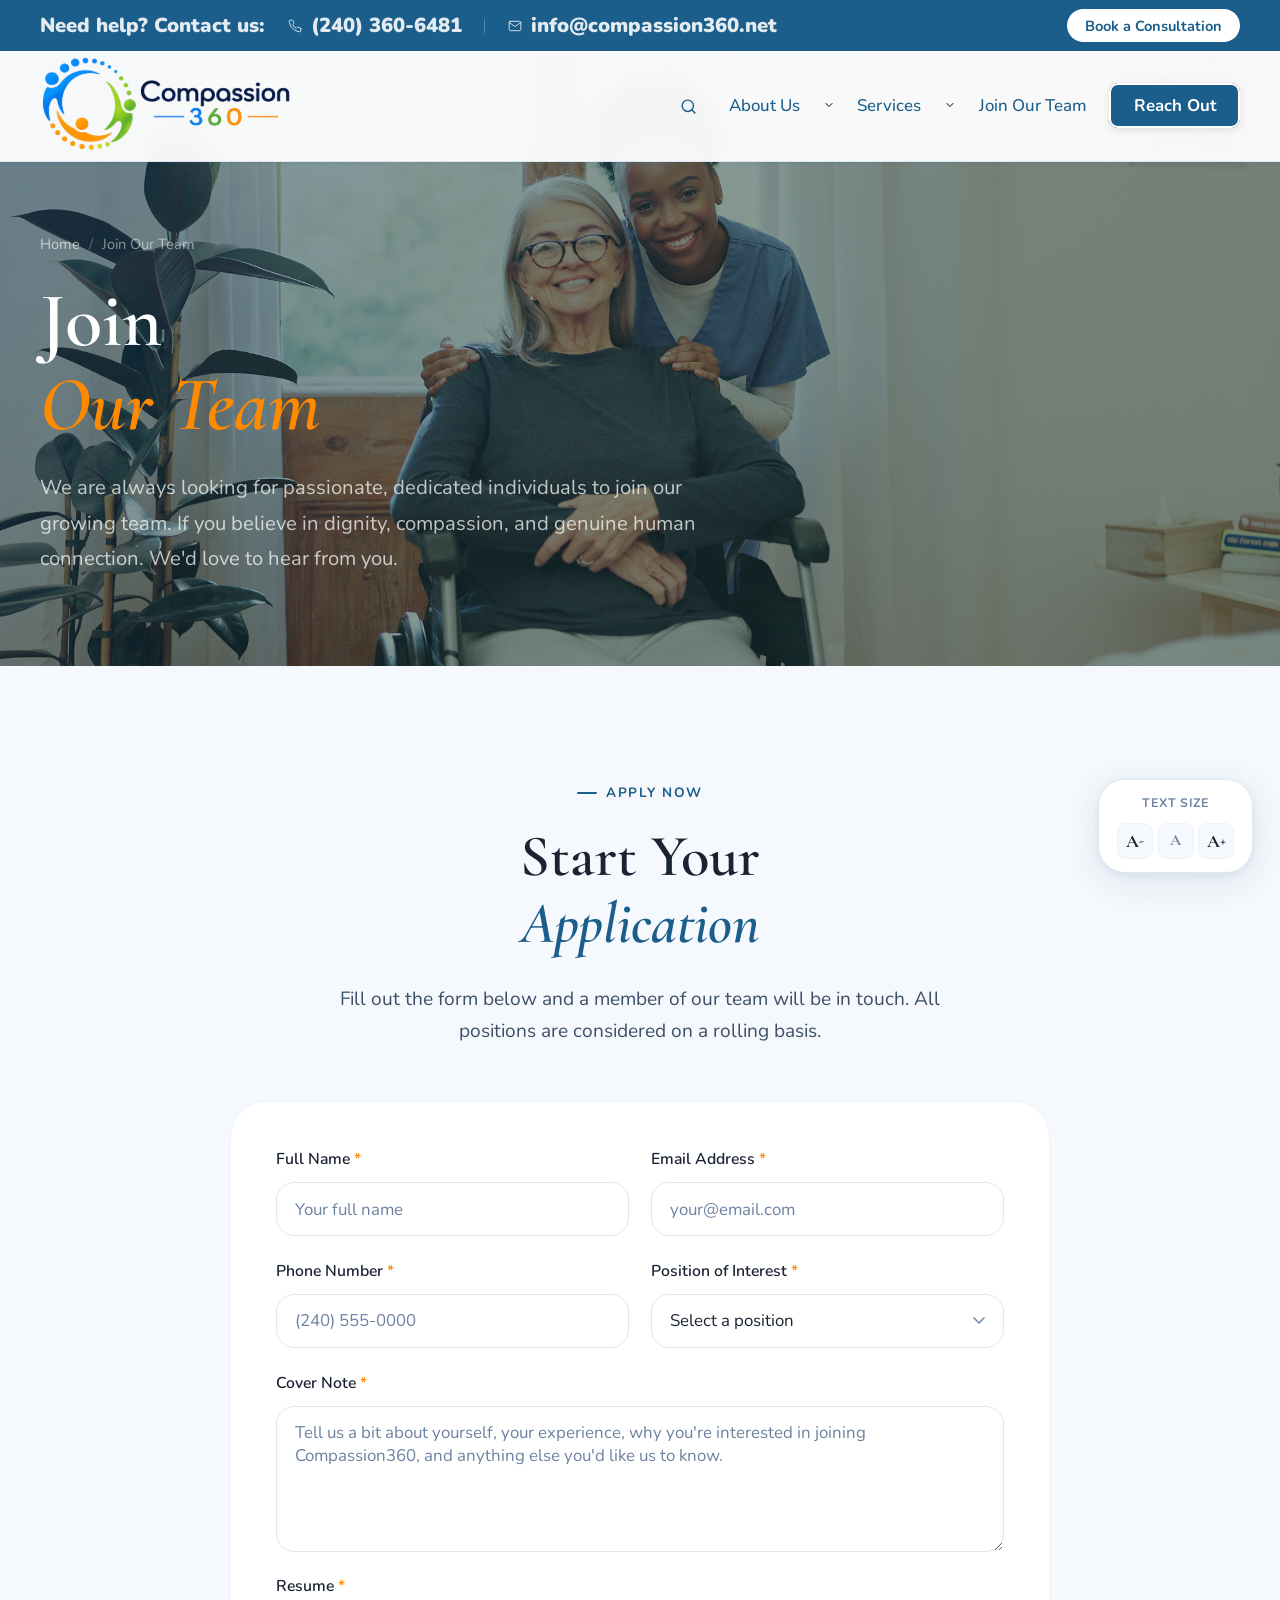
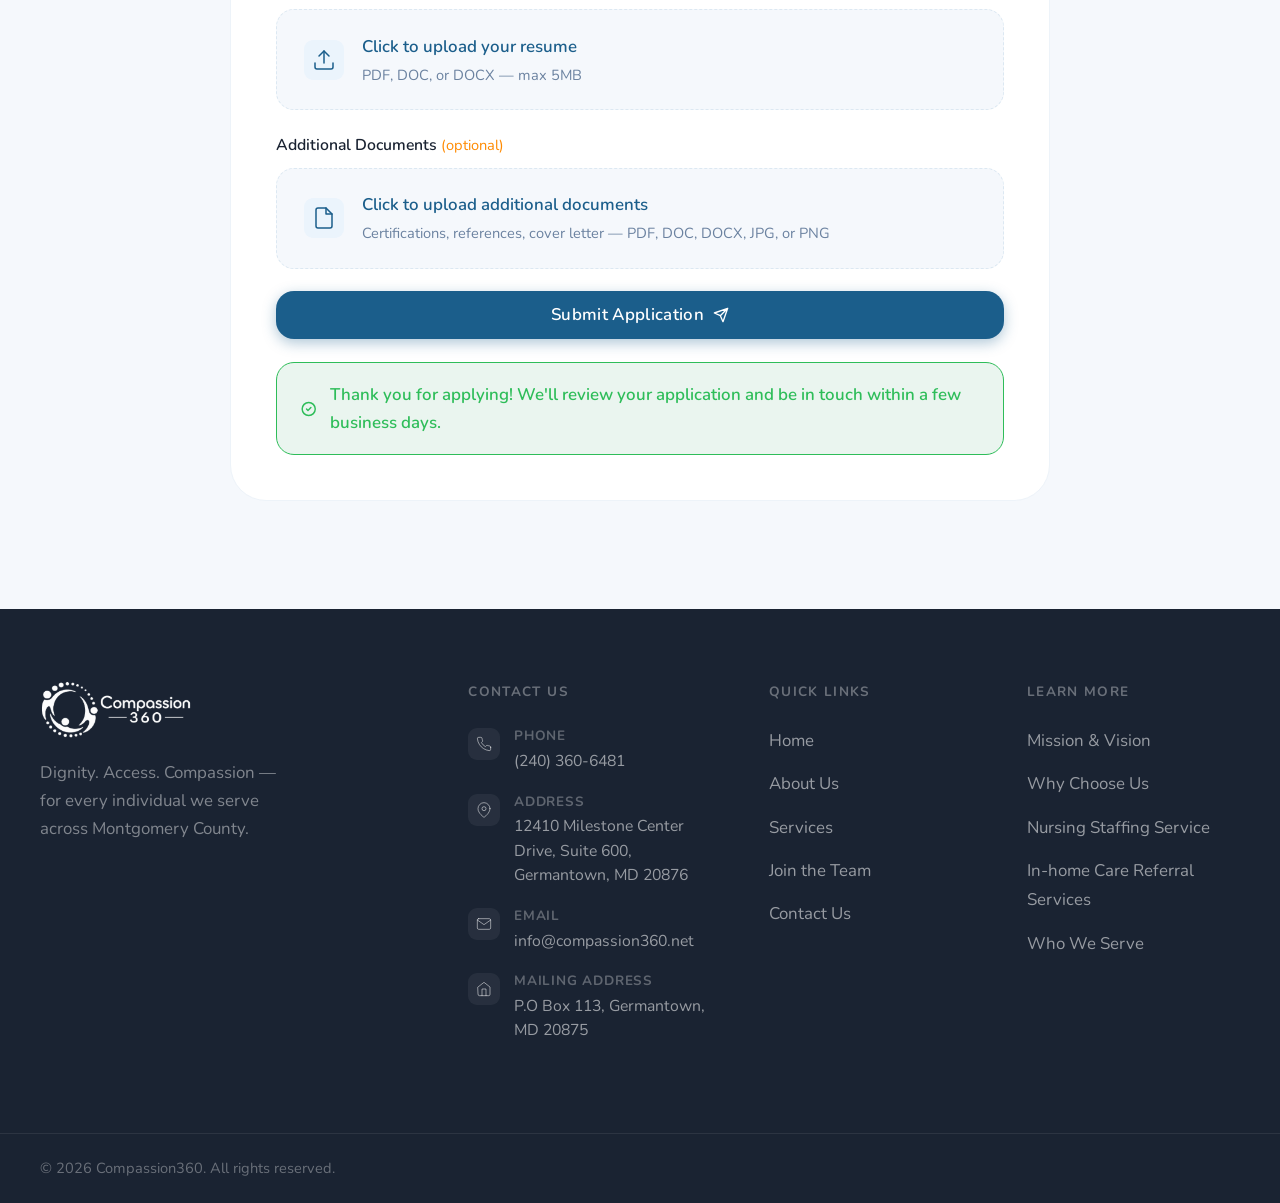
==== careers.html @ 4517c405 "Update website images and add more positions in career application form" ====
<!DOCTYPE html>
<html lang="en">
<head>
  <meta charset="UTF-8" />
  <meta name="viewport" content="width=device-width, initial-scale=1.0" />
  <title>Join the Team — Compassion360</title>
  <link rel="preconnect" href="https://fonts.googleapis.com" />
  <link rel="preconnect" href="https://fonts.gstatic.com" crossorigin />
  <link href="https://fonts.googleapis.com/css2?family=Cormorant+Garamond:ital,wght@0,400;0,500;0,600;0,700;1,400;1,500&family=Nunito:wght@300;400;500;600;700&display=swap" rel="stylesheet" />
  <link rel="stylesheet" href="style.css" />
  <link rel="icon" type="image/png" sizes="16x16" href="icons/favicon-16x16.png" />
  <link rel="icon" type="image/png" sizes="32x32" href="icons/favicon-32x32.png"  />
  <link rel="apple-touch-icon" href="icons/apple-touch-icon.png" />
</head>
<body>

  <a href="#main" class="skip-link">Skip to main content</a>

    <!-- ── Top Contact Bar ── -->
<div class="top-bar" role="complementary" aria-label="Quick contact information">
  <div class="container top-bar-inner">
    <div class="top-bar-items">
      <p class="top-bar-item">Need help? Contact us:</p>
      <a href="tel:+12403606481" class="top-bar-item">
        <svg width="14" height="14" viewBox="0 0 24 24" fill="none" aria-hidden="true">
          <path d="M22 16.92v3a2 2 0 0 1-2.18 2 19.79 19.79 0 0 1-8.63-3.07 19.5 19.5 0 0 1-6-6 19.79 19.79 0 0 1-3.07-8.67A2 2 0 0 1 4.11 2h3a2 2 0 0 1 2 1.72 12.84 12.84 0 0 0 .7 2.81 2 2 0 0 1-.45 2.11L8.09 9.91a16 16 0 0 0 6 6l1.27-1.27a2 2 0 0 1 2.11-.45 12.84 12.84 0 0 0 2.81.7A2 2 0 0 1 22 16.92z" stroke="currentColor" stroke-width="1.5" stroke-linecap="round" stroke-linejoin="round"/>
        </svg>
        (240) 360-6481
      </a>

      <span class="top-bar-divider" aria-hidden="true"></span>

      <a href="mailto:info@compassion360.net" class="top-bar-item">
        <svg width="14" height="14" viewBox="0 0 24 24" fill="none" aria-hidden="true">
          <path d="M4 4h16c1.1 0 2 .9 2 2v12c0 1.1-.9 2-2 2H4c-1.1 0-2-.9-2-2V6c0-1.1.9-2 2-2z" stroke="currentColor" stroke-width="1.5" stroke-linecap="round" stroke-linejoin="round"/>
          <polyline points="22,6 12,13 2,6" stroke="currentColor" stroke-width="1.5" stroke-linecap="round" stroke-linejoin="round"/>
        </svg>
        info@compassion360.net
      </a>

    </div>

    <div class="top-bar-right">
      <a href="contact-us.html" class="top-bar-cta">Book a Consultation</a>
    </div>
  </div>
</div>

  <!-- ── NAVIGATION ── -->
  <header class="site-header scrolled" id="site-header">
    <nav class="nav container" aria-label="Main navigation">
      <a href="index.html" class="nav-logo">
        <img src="logo/new-logo.png" alt="Compassion360" class="nav-logo-img" />
      </a>

      <button class="nav-toggle" id="navToggle" aria-expanded="false" aria-controls="navMenu" aria-label="Toggle navigation">
        <span></span><span></span><span></span>
      </button>

      <ul class="nav-menu" id="navMenu" role="list">
        <li>
          <a href="search.html" class="nav-link nav-search-btn" aria-label="Search">
            <svg width="17" height="17" viewBox="0 0 24 24" fill="none" aria-hidden="true">
              <circle cx="11" cy="11" r="8" stroke="currentColor" stroke-width="2"/>
              <path d="M21 21l-4.35-4.35" stroke="currentColor" stroke-width="2" stroke-linecap="round"/>
            </svg>
          </a>
        </li>
        <li class="nav-dropdown">
          <div class="nav-dropdown-group">
            <a href="index.html#about" class="nav-link">About Us</a>
            <button class="nav-dropdown-chevron" aria-expanded="false" aria-label="Toggle About submenu">
              <svg width="12" height="12" viewBox="0 0 24 24" fill="none" aria-hidden="true">
                <path d="M6 9l6 6 6-6" stroke="currentColor" stroke-width="2" stroke-linecap="round" stroke-linejoin="round"/>
              </svg>
            </button>
          </div>
          <ul class="nav-dropdown-menu" role="list">
            <li><a href="mission.html" class="nav-dropdown-link">Mission &amp; Vision</a></li>
            <li><a href="why-us.html" class="nav-dropdown-link">Why Us</a></li>
          </ul>
        </li>
        <li class="nav-dropdown">
          <div class="nav-dropdown-group">
            <a href="services.html" class="nav-link">Services</a>
            <button class="nav-dropdown-chevron" aria-expanded="false" aria-label="Toggle Services submenu">
              <svg width="12" height="12" viewBox="0 0 24 24" fill="none" aria-hidden="true">
                <path d="M6 9l6 6 6-6" stroke="currentColor" stroke-width="2" stroke-linecap="round" stroke-linejoin="round"/>
              </svg>
            </button>
          </div>
          <ul class="nav-dropdown-menu" role="list">
            <li><a href="nursing.html" class="nav-dropdown-link">Nursing Staffing Service</a></li>
            <li><a href="homecare.html" class="nav-dropdown-link">In-home Care Referral Services</a></li>
          </ul>
        </li>
        <li><a href="careers.html" class="nav-link">Join Our Team</a></li>
        <li><a href="contact-us.html" class="nav-link nav-cta">Reach Out</a></li>
      </ul>
    </nav>
  </header>

  <main id="main">

    <!-- ── PAGE HERO ── -->
    <section class="team-hero">
      <div class="container">
        <nav class="breadcrumb" aria-label="Breadcrumb">
          <a href="index.html">Home</a>
          <span class="breadcrumb-sep" aria-hidden="true">/</span>
          <span aria-current="page">Join Our Team</span>
        </nav>
        <h1 class="page-hero-heading">
          Join<br /><em>Our Team</em>
        </h1>
        <p class="page-hero-sub">
          We are always looking for passionate, dedicated individuals to join our growing team. If you believe in dignity, compassion, and genuine human connection. We'd love to hear from you.
        </p>
      </div>
    </section>

    <!-- ── INTRO ── -->
    <!-- <section class="section" style="background: var(--c-white);">
      <div class="container careers-intro-grid">

        <div class="careers-intro-text">
          <div class="section-label">Why Work With Us</div>
          <h2 class="section-heading">
            More Than a Job —<br /><em>A Calling</em>
          </h2>
          <p class="body-text">
            At Compassion360, every team member plays a meaningful role in someone's life. Whether you're a licensed nurse, a home care aide, or a support professional, your work directly shapes the wellbeing, dignity, and independence of the individuals and families we serve.
          </p>
          <p class="body-text">
            We are committed to building a team that reflects the diversity of our community. We value cultural competency, lived experience, and genuine care above credentials alone. All qualified applicants are welcome — regardless of background, experience level, or how they found us.
          </p>
          <p class="body-text">
            We offer flexible scheduling, a supportive team culture, and the opportunity to do work that truly matters. If that sounds like the right fit for you, we encourage you to apply below.
          </p>
        </div>

        <div class="careers-values">
          <div class="careers-value-item">
            <div class="careers-value-icon">
              <svg width="22" height="22" viewBox="0 0 24 24" fill="none">
                <path d="M20.84 4.61a5.5 5.5 0 0 0-7.78 0L12 5.67l-1.06-1.06a5.5 5.5 0 0 0-7.78 7.78l1.06 1.06L12 21.23l7.78-7.78 1.06-1.06a5.5 5.5 0 0 0 0-7.78z" stroke="currentColor" stroke-width="1.5" stroke-linecap="round" stroke-linejoin="round"/>
              </svg>
            </div>
            <div>
              <h3 class="careers-value-title">Purpose-Driven Work</h3>
              <p class="careers-value-desc">Every role contributes directly to someone's dignity and quality of life.</p>
            </div>
          </div>
          <div class="careers-value-item">
            <div class="careers-value-icon">
              <svg width="22" height="22" viewBox="0 0 24 24" fill="none">
                <circle cx="12" cy="12" r="10" stroke="currentColor" stroke-width="1.5"/>
                <path d="M2 12h20M12 2a15.3 15.3 0 0 1 4 10 15.3 15.3 0 0 1-4 10 15.3 15.3 0 0 1-4-10 15.3 15.3 0 0 1 4-10z" stroke="currentColor" stroke-width="1.5"/>
              </svg>
            </div>
            <div>
              <h3 class="careers-value-title">Inclusive Culture</h3>
              <p class="careers-value-desc">A team that reflects the diversity of the community we proudly serve.</p>
            </div>
          </div>
          <div class="careers-value-item">
            <div class="careers-value-icon">
              <svg width="22" height="22" viewBox="0 0 24 24" fill="none">
                <rect x="3" y="4" width="18" height="18" rx="2" ry="2" stroke="currentColor" stroke-width="1.5"/>
                <line x1="16" y1="2" x2="16" y2="6" stroke="currentColor" stroke-width="1.5" stroke-linecap="round"/>
                <line x1="8" y1="2" x2="8" y2="6" stroke="currentColor" stroke-width="1.5" stroke-linecap="round"/>
                <line x1="3" y1="10" x2="21" y2="10" stroke="currentColor" stroke-width="1.5"/>
              </svg>
            </div>
            <div>
              <h3 class="careers-value-title">Flexible Scheduling</h3>
              <p class="careers-value-desc">We work with your availability — full-time, part-time, and per-diem options.</p>
            </div>
          </div>
          <div class="careers-value-item">
            <div class="careers-value-icon">
              <svg width="22" height="22" viewBox="0 0 24 24" fill="none">
                <path d="M17 21v-2a4 4 0 0 0-4-4H5a4 4 0 0 0-4 4v2" stroke="currentColor" stroke-width="1.5" stroke-linecap="round"/>
                <circle cx="9" cy="7" r="4" stroke="currentColor" stroke-width="1.5"/>
                <path d="M23 21v-2a4 4 0 0 0-3-3.87M16 3.13a4 4 0 0 1 0 7.75" stroke="currentColor" stroke-width="1.5" stroke-linecap="round"/>
              </svg>
            </div>
            <div>
              <h3 class="careers-value-title">Supportive Team</h3>
              <p class="careers-value-desc">You won't be placed and forgotten — we stay connected and supportive.</p>
            </div>
          </div>
        </div>

      </div>
    </section> -->

    <!-- ── APPLICATION FORM ── -->
    <section class="section" style="background: var(--c-bg);" aria-labelledby="apply-heading">
      <div class="container">
        <div class="section-header" style="text-align: center;">
          <div class="section-label">Apply Now</div>
          <h2 id="apply-heading" class="section-heading centered">
            Start Your<br /><em>Application</em>
          </h2>
          <p class="section-sub centered">
            Fill out the form below and a member of our team will be in touch. All positions are considered on a rolling basis.
          </p>
        </div>

        <div class="careers-form-wrap">
          <form class="careers-form" id="careersForm" novalidate aria-label="Job application form">

            <!-- Row 1: Name + Email -->
            <div class="form-row">
              <div class="form-group">
                <label for="c-name" class="form-label">Full Name <span aria-hidden="true">*</span></label>
                <input type="text" id="c-name" name="fullName" class="form-input" placeholder="Your full name" required autocomplete="name" />
                <span class="form-error" id="c-name-error" role="alert" aria-live="polite"></span>
              </div>
              <div class="form-group">
                <label for="c-email" class="form-label">Email Address <span aria-hidden="true">*</span></label>
                <input type="email" id="c-email" name="email" class="form-input" placeholder="your@email.com" required autocomplete="email" />
                <span class="form-error" id="c-email-error" role="alert" aria-live="polite"></span>
              </div>
            </div>

            <!-- Row 2: Phone + Position -->
            <div class="form-row">
              <div class="form-group">
                <label for="c-phone" class="form-label">Phone Number <span aria-hidden="true">*</span></label>
                <input type="tel" id="c-phone" name="phone" class="form-input" placeholder="(240) 555-0000" required autocomplete="tel" />
                <span class="form-error" id="c-phone-error" role="alert" aria-live="polite"></span>
              </div>
              <div class="form-group">
                <label for="c-position" class="form-label">Position of Interest <span aria-hidden="true">*</span></label>
                <select id="c-position" name="position" class="form-input form-select" required>
                  <option value="" disabled selected>Select a position</option>
                  <option value="rn">Registered Nurse</option>
                  <option value="lpn">Travel Nurse</option>
                  <option value="cna">Certified Nursing Assistant</option>
                  <option value="cna">Dental Assistant</option>
                  <option value="cna">Medical Assistant</option>
                  <option value="cna">Respiratory Therapist</option>
                  <option value="cna">Clinical Lab Technician</option>
                  <option value="cna">Licensed Practical Nurse</option>
                  <option value="homecare">Home Care Aide</option>
                  <option value="driver">Driver / Courier</option>
                  <option value="other">Other</option>
                </select>
                <span class="form-error" id="c-position-error" role="alert" aria-live="polite"></span>
              </div>
            </div>

            <!-- Cover note -->
            <div class="form-group">
              <label for="c-message" class="form-label">Cover Note <span aria-hidden="true">*</span></label>
              <textarea id="c-message" name="message" class="form-input form-textarea" placeholder="Tell us a bit about yourself, your experience, why you're interested in joining Compassion360, and anything else you'd like us to know." required rows="5"></textarea>
              <span class="form-error" id="c-message-error" role="alert" aria-live="polite"></span>
            </div>

            <!-- Resume upload -->
            <div class="form-group">
              <label class="form-label">Resume <span aria-hidden="true">*</span></label>
              <label class="file-upload-zone" id="resumeZone" for="c-resume" tabindex="0" role="button" aria-describedby="resume-hint">
                <div class="file-upload-icon" aria-hidden="true">
                  <svg width="24" height="24" viewBox="0 0 24 24" fill="none">
                    <path d="M21 15v4a2 2 0 0 1-2 2H5a2 2 0 0 1-2-2v-4" stroke="currentColor" stroke-width="1.5" stroke-linecap="round" stroke-linejoin="round"/>
                    <polyline points="17 8 12 3 7 8" stroke="currentColor" stroke-width="1.5" stroke-linecap="round" stroke-linejoin="round"/>
                    <line x1="12" y1="3" x2="12" y2="15" stroke="currentColor" stroke-width="1.5" stroke-linecap="round"/>
                  </svg>
                </div>
                <div class="file-upload-text">
                  <span class="file-upload-cta">Click to upload your resume</span>
                  <span class="file-upload-hint" id="resume-hint">PDF, DOC, or DOCX — max 5MB</span>
                </div>
                <span class="file-upload-name" id="resumeName" hidden></span>
                <input type="file" id="c-resume" name="resume" accept=".pdf,.doc,.docx" class="file-input-hidden" aria-label="Upload resume" />
              </label>
              <span class="form-error" id="c-resume-error" role="alert" aria-live="polite"></span>
            </div>

            <!-- Additional documents upload -->
            <div class="form-group">
              <label class="form-label">Additional Documents <span class="form-label-optional">(optional)</span></label>
              <label class="file-upload-zone" id="docsZone" for="c-docs" tabindex="0" role="button" aria-describedby="docs-hint">
                <div class="file-upload-icon" aria-hidden="true">
                  <svg width="24" height="24" viewBox="0 0 24 24" fill="none">
                    <path d="M14 2H6a2 2 0 0 0-2 2v16a2 2 0 0 0 2 2h12a2 2 0 0 0 2-2V8z" stroke="currentColor" stroke-width="1.5" stroke-linecap="round" stroke-linejoin="round"/>
                    <polyline points="14 2 14 8 20 8" stroke="currentColor" stroke-width="1.5" stroke-linecap="round" stroke-linejoin="round"/>
                  </svg>
                </div>
                <div class="file-upload-text">
                  <span class="file-upload-cta">Click to upload additional documents</span>
                  <span class="file-upload-hint" id="docs-hint">Certifications, references, cover letter — PDF, DOC, DOCX, JPG, or PNG</span>
                </div>
                <span class="file-upload-name" id="docsName" hidden></span>
                <input type="file" id="c-docs" name="additionalDocs" accept=".pdf,.doc,.docx,.jpg,.jpeg,.png" class="file-input-hidden" aria-label="Upload additional documents" />
              </label>
            </div>

            <button type="submit" class="btn btn-primary btn-full" id="careersSubmitBtn">
              Submit Application
              <svg width="16" height="16" viewBox="0 0 24 24" fill="none" aria-hidden="true">
                <path d="M22 2L11 13M22 2L15 22l-4-9-9-4 20-7z" stroke="currentColor" stroke-width="2" stroke-linecap="round" stroke-linejoin="round"/>
              </svg>
            </button>

            <div class="form-success" id="careersSuccess" aria-live="polite" role="status" hidden>
              <svg width="20" height="20" viewBox="0 0 24 24" fill="none" aria-hidden="true">
                <path d="M9 12L11 14L15 10M21 12C21 16.9706 16.9706 21 12 21C7.02944 21 3 16.9706 3 12C3 7.02944 7.02944 3 12 3C16.9706 3 21 7.02944 21 12Z" stroke="currentColor" stroke-width="2" stroke-linecap="round" stroke-linejoin="round"/>
              </svg>
              Thank you for applying! We'll review your application and be in touch within a few business days.
            </div>

          </form>
        </div>
      </div>
    </section>

  </main>

  <!-- ── FOOTER ── -->
  <footer class="footer-new" role="contentinfo">
    <div class="container footer-new-inner">
      <div class="footer-new-brand">
        <a href="index.html" class="nav-logo" aria-label="Compassion360 home">
          <img src="logo/new-logo.png" alt="Compassion360" class="nav-logo-img footer-logo-img" />
        </a>
        <p class="footer-tagline">Dignity. Access. Compassion — for every individual we serve across Montgomery County.</p>
      </div>
      <div class="footer-new-contact">
        <h3>Contact Us</h3>
        <div class="footer-contact-item">
          <div class="footer-contact-item-icon">
            <svg width="16" height="16" viewBox="0 0 24 24" fill="none"><path d="M22 16.92v3a2 2 0 0 1-2.18 2 19.79 19.79 0 0 1-8.63-3.07 19.5 19.5 0 0 1-6-6 19.79 19.79 0 0 1-3.07-8.67A2 2 0 0 1 4.11 2h3a2 2 0 0 1 2 1.72 12.84 12.84 0 0 0 .7 2.81 2 2 0 0 1-.45 2.11L8.09 9.91a16 16 0 0 0 6 6l1.27-1.27a2 2 0 0 1 2.11-.45 12.84 12.84 0 0 0 2.81.7A2 2 0 0 1 22 16.92z" stroke="currentColor" stroke-width="1.5" stroke-linecap="round" stroke-linejoin="round"/></svg>
          </div>
          <div class="footer-contact-item-text"><strong>Phone</strong>(240) 360-6481</div>
        </div>
        <div class="footer-contact-item">
          <div class="footer-contact-item-icon">
            <svg width="16" height="16" viewBox="0 0 24 24" fill="none"><path d="M21 10c0 7-9 13-9 13s-9-6-9-13a9 9 0 0 1 18 0z" stroke="currentColor" stroke-width="1.5" stroke-linecap="round" stroke-linejoin="round"/><circle cx="12" cy="10" r="3" stroke="currentColor" stroke-width="1.5"/></svg>
          </div>
          <div class="footer-contact-item-text"><strong>Address</strong>12410 Milestone Center Drive, Suite 600, Germantown, MD 20876</div>
        </div>
        <div class="footer-contact-item">
          <div class="footer-contact-item-icon">
            <svg width="16" height="16" viewBox="0 0 24 24" fill="none">
              <path d="M4 4h16c1.1 0 2 .9 2 2v12c0 1.1-.9 2-2 2H4c-1.1 0-2-.9-2-2V6c0-1.1.9-2 2-2z" stroke="currentColor" stroke-width="1.5" stroke-linecap="round" stroke-linejoin="round"/>
              <polyline points="22,6 12,13 2,6" stroke="currentColor" stroke-width="1.5" stroke-linecap="round" stroke-linejoin="round"/>
            </svg>
          </div>
          <div class="footer-contact-item-text">
            <strong>Email</strong>
            info@compassion360.net
          </div>
        </div>
        <div class="footer-contact-item">
          <div class="footer-contact-item-icon">
            <svg width="16" height="16" viewBox="0 0 24 24" fill="none">
              <path d="M3 9l9-7 9 7v11a2 2 0 0 1-2 2H5a2 2 0 0 1-2-2z" stroke="currentColor" stroke-width="1.5" stroke-linecap="round" stroke-linejoin="round"/>
              <polyline points="9,22 9,12 15,12 15,22" stroke="currentColor" stroke-width="1.5" stroke-linecap="round" stroke-linejoin="round"/>
            </svg>
          </div>
          <div class="footer-contact-item-text">
            <strong>Mailing Address</strong>
            P.O Box 113, Germantown, MD 20875
          </div>
        </div>
      </div>
      <div class="footer-new-links">
        <h3>Quick Links</h3>
        <ul>
          <li><a href="index.html">Home</a></li>
          <li><a href="index.html#about">About Us</a></li>
          <li><a href="services.html">Services</a></li>
          <!-- <li><a href="index.html#who-we-serve">Who We Serve</a></li> -->
          <li><a href="careers.html">Join the Team</a></li>
          <li><a href="contact-us.html">Contact Us</a></li>
        </ul>
      </div>
      <div class="footer-new-links">
        <h3>Learn More</h3>
        <ul>
          <li><a href="mission.html">Mission &amp; Vision</a></li>
          <li><a href="why-us.html">Why Choose Us</a></li>
          <li><a href="nursing.html">Nursing Staffing Service</a></li>
          <li><a href="homecare.html">In-home Care Referral Services</a></li>
          <li><a href="index.html#who-we-serve">Who We Serve</a></li>
          <!-- <li><a href="contact-us.html">Join Our Network</a></li> -->
        </ul>
      </div>
    </div>
    <div class="footer-bottom">
      <div class="container footer-bottom-inner">
        <p>&copy; 2026 Compassion360. All rights reserved.</p>
      </div>
    </div>
  </footer>

    <div class="font-resizer" role="toolbar" aria-label="Text size controls">
  <span class="font-resizer-label">Text Size</span>
  <div class="font-resizer-buttons">
    <button class="font-resizer-btn" id="fontDecrease" aria-label="Decrease text size" title="Decrease text size">
      A<sup>-</sup>
    </button>
    <button class="font-resizer-btn font-resizer-btn--reset" id="fontReset" aria-label="Reset text size" title="Reset to default">
      A
    </button>
    <button class="font-resizer-btn" id="fontIncrease" aria-label="Increase text size" title="Increase text size">
      A<sup>+</sup>
    </button>
  </div>
  </div>

  <script src="script.js"></script>
</body>
</html>
---- style.css ----
/* ═══════════════════════════════════════════════════
   COMPASSION360 — STYLESHEET
   Style: Soft UI Evolution + Inclusive Design
   Palette: Trust Blue · Healing Green · Warm Peach
   Typography: Cormorant Garamond + Nunito
   ═══════════════════════════════════════════════════ */

/* ─ Design Tokens ─────────────────────────────────── */
:root {
  /* Colors */
  --c-blue:        #1B5E8B;
  --c-blue-light:  #007BFF;
  --c-blue-pale:   #EBF4FC;
  --c-blue-mid:    #D0E8F7;
  --c-green:       #2EBD59;
  --c-green-light: #3CA36A;
  --c-green-pale:  #EAF5EF;
  --c-peach:       #FF8A00;
  --c-peach-light: #E8946A;
  --c-peach-pale:  #FDF1EB;
  --c-white:       #FFFFFF;
  --c-bg:          #F5F8FC;
  --c-surface:     #FFFFFF;
  --c-text:        #1A2332;
  --c-text-mid:    #3D5068;
  --c-text-soft:   #6B82A0;
  --c-border:      #DCE8F2;
  --c-border-soft: #EDF3F9;

  /* Typography */
  --font-display: 'Cormorant Garamond', Georgia, serif;
  --font-body:    'Nunito', -apple-system, sans-serif;

  /* Spacing scale */
  --sp-1: 0.25rem;
  --sp-2: 0.5rem;
  --sp-3: 0.75rem;
  --sp-4: 1rem;
  --sp-5: 1.25rem;
  --sp-6: 1.5rem;
  --sp-8: 2rem;
  --sp-10: 2.5rem;
  --sp-12: 3rem;
  --sp-16: 4rem;
  --sp-20: 5rem;
  --sp-24: 6rem;
  --sp-32: 8rem;

  /* Layout */
  --container: 1200px;
  --radius-sm: 0.5rem;
  --radius: 1rem;
  --radius-lg: 1.5rem;
  --radius-xl: 2rem;

  /* Shadows */
  --shadow-sm:  0 1px 3px rgba(27,94,139,0.08), 0 1px 2px rgba(27,94,139,0.05);
  --shadow:     0 4px 16px rgba(27,94,139,0.10), 0 1px 4px rgba(27,94,139,0.06);
  --shadow-md:  0 8px 32px rgba(27,94,139,0.12), 0 2px 8px rgba(27,94,139,0.07);
  --shadow-lg:  0 16px 48px rgba(27,94,139,0.14), 0 4px 12px rgba(27,94,139,0.08);

  /* Transitions */
  --ease: cubic-bezier(0.23, 1, 0.32, 1);
  --t-fast: 150ms;
  --t-mid: 250ms;
  --t-slow: 400ms;
}

/* ─ Reset & Base ──────────────────────────────────── */
*, *::before, *::after { box-sizing: border-box; margin: 0; padding: 0; }

html {
  scroll-behavior: smooth;
  font-size: 18px;
  -webkit-text-size-adjust: 100%;
}

body {
  font-family: var(--font-body);
  font-size: 1rem;
  line-height: 1.65;
  color: var(--c-text);
  background: var(--c-bg);
  -webkit-font-smoothing: antialiased;
  overflow-x: hidden;
}

img { max-width: 100%; display: block; }
a { color: inherit; text-decoration: none; }
ul { list-style: none; }
button { font-family: inherit; cursor: pointer; border: none; background: none; }
input, select, textarea { font-family: inherit; }

/* ─ Accessibility ─────────────────────────────────── */
.skip-link {
  position: absolute;
  top: -100%;
  left: var(--sp-4);
  background: var(--c-blue);
  color: var(--c-white);
  padding: var(--sp-3) var(--sp-6);
  border-radius: var(--radius-sm);
  font-weight: 600;
  z-index: 9999;
  transition: top var(--t-fast) var(--ease);
}
.skip-link:focus { top: var(--sp-4); }

*:focus-visible {
  outline: 3px solid var(--c-blue-light);
  outline-offset: 3px;
  border-radius: 3px;
}

@media (prefers-reduced-motion: reduce) {
  *, *::before, *::after {
    animation-duration: 0.01ms !important;
    transition-duration: 0.01ms !important;
  }
  html { scroll-behavior: auto; }
}

/* ─ Layout ────────────────────────────────────────── */
.container {
  width: min(var(--container), 100% - var(--sp-8));
  margin-inline: auto;
}

.section {
  padding-block: var(--sp-24);
}

/* ─ Typography ────────────────────────────────────── */
.section-label {
  display: inline-flex;
  align-items: center;
  gap: var(--sp-2);
  font-family: var(--font-body);
  font-size: 0.75rem;
  font-weight: 700;
  letter-spacing: 0.12em;
  text-transform: uppercase;
  color: var(--c-blue);
  margin-bottom: var(--sp-4);
}
.section-label.light { color: rgba(255,255,255,0.75); }
.section-label::before {
  content: '';
  display: block;
  width: 20px;
  height: 2px;
  background: currentColor;
  border-radius: 2px;
}

.section-heading {
  font-family: var(--font-display);
  font-size: clamp(2rem, 5vw, 3.25rem);
  font-weight: 600;
  line-height: 1.15;
  color: var(--c-text);
  margin-bottom: var(--sp-6);
}
.section-heading em {
  font-style: italic;
  color: var(--c-blue);
}
.section-heading.centered { text-align: center; }
.section-heading.light { color: var(--c-white); }
.section-heading.light em { color: rgba(255,255,255,0.8); }

.section-sub {
  font-size: 1.0625rem;
  color: var(--c-text-mid);
  max-width: 55ch;
  margin-bottom: var(--sp-12);
}
.section-sub.centered { margin-inline: auto; text-align: center; }

.section-header { margin-bottom: var(--sp-12); }

.body-text {
  font-size: 1.0625rem;
  color: var(--c-text-mid);
  line-height: 1.75;
  margin-bottom: var(--sp-5);
}

/* ─ Buttons ───────────────────────────────────────── */
.btn {
  display: inline-flex;
  align-items: center;
  gap: var(--sp-2);
  padding: 0.8125rem 1.75rem;
  border-radius: var(--radius);
  font-family: var(--font-body);
  font-size: 0.9375rem;
  font-weight: 600;
  letter-spacing: 0.02em;
  line-height: 1;
  transition: all var(--t-mid) var(--ease);
  cursor: pointer;
  touch-action: manipulation;
  min-height: 48px;
}

.btn-primary {
  background: var(--c-blue);
  color: var(--c-white);
  box-shadow: 0 4px 14px rgba(27,94,139,0.35);
}
.btn-primary:hover {
  background: var(--c-blue-light);
  transform: translateY(-2px);
  box-shadow: 0 6px 20px rgba(27,94,139,0.4);
}
.btn-primary:active { transform: translateY(0); }

.btn-ghost {
  background: rgba(255,255,255,0.12);
  color: var(--c-white);
  border: 1.5px solid rgba(255,255,255,0.3);
  backdrop-filter: blur(8px);
}
.btn-ghost:hover {
  background: rgba(255,255,255,0.2);
  border-color: rgba(255,255,255,0.5);
  transform: translateY(-2px);
}

.btn-outline {
  background: transparent;
  color: var(--c-blue);
  border: 2px solid var(--c-blue);
}
.btn-outline:hover {
  background: var(--c-blue);
  color: var(--c-white);
  transform: translateY(-2px);
  box-shadow: var(--shadow-md);
}

.btn-full { width: 100%; justify-content: center; }

/* ─ Navigation ────────────────────────────────────── */
.site-header {
  position: fixed;
  /* top: 50px; */
  left: 0;
  right: 0;
  z-index: 100;
  background: rgba(255,255,255,0.95);
  backdrop-filter: blur(12px);
  border-bottom: 1px solid var(--c-border);
  box-shadow: var(--shadow-sm);
  transition: background var(--t-slow) var(--ease),
              backdrop-filter var(--t-slow) var(--ease),
              border-color var(--t-slow) var(--ease),
              box-shadow var(--t-slow) var(--ease);
}
.site-header.scrolled {
  background: rgba(255,255,255,0.95);
  backdrop-filter: blur(12px);
  border-bottom-color: var(--c-border);
  box-shadow: var(--shadow-sm);
}

.nav {
  display: flex;
  align-items: center;
  justify-content: space-between;
  height: 110px;
  padding-block: var(--sp-4);
  gap: var(--sp-8);
}

.nav-logo {
  display: flex;
  align-items: center;
  gap: var(--sp-3);
  flex-shrink: 0;
  transition: opacity var(--t-fast) var(--ease);
}
.nav-logo:hover { opacity: 0.8; }

.logo-mark {
  display: flex;
  align-items: center;
  justify-content: center;
  width: 40px;
  height: 40px;
  background: linear-gradient(135deg, var(--c-blue), var(--c-blue-light));
  color: white;
  border-radius: 10px;
  font-family: var(--font-display);
  font-size: 1.125rem;
  font-weight: 700;
  box-shadow: 0 4px 12px rgba(27,94,139,0.3);
  flex-shrink: 0;
}
.logo-mark sup { font-size: 0.5em; vertical-align: super; }

.logo-text {
  font-family: var(--font-body);
  font-size: 1.0625rem;
  font-weight: 400;
  color: var(--c-text);
  transition: color var(--t-fast) var(--ease);
}
.logo-text strong { font-weight: 700; color: var(--c-blue); }

/* .site-header:not(.scrolled) .logo-text { color: rgba(255,255,255,0.95); } */
/* .site-header:not(.scrolled) .logo-text strong { color: rgba(255,255,255,1); } */

.nav-menu {
  /* top: 140%; */
  display: flex;
  align-items: center;
  gap: var(--sp-1);
}

/* ─ Nav Logo Image ────────────────────────────────── */
.nav-logo-img {
  /* height: px; */
  width: auto;
  display: block;
  object-fit: contain;
}

.nav-link {
  padding: var(--sp-2) var(--sp-4);
  border-radius: var(--radius-sm);
  font-size: 0.9375rem;
  font-weight: 500;
  color: var(--c-blue);
  transition: all var(--t-fast) var(--ease);
  white-space: nowrap;
}
.nav-link:hover { color: var(--c-blue); background: var(--c-blue-pale); }

/* .site-header:not(.scrolled) .nav-link { color: rgba(255,255,255,0.85); } */
/* .site-header:not(.scrolled) .nav-link:hover { color: white; background: rgba(255,255,255,0.15); } */

.nav-link.nav-cta {
  background: var(--c-blue);
  color: var(--c-white);
  font-weight: 700;
  padding: var(--sp-2) var(--sp-5);
  border: 2px solid var(--c-white);
  box-shadow: 0 2px 8px rgba(0,0,0,0.1);
}
.nav-link.nav-cta:hover {
  background: var(--c-blue-light);
  color: var(--c-white);
  border-color: var(--c-blue);
  box-shadow: var(--shadow);
}
.site-header.scrolled .nav-link.nav-cta {
  background: var(--c-blue);
  color: var(--c-white);
  border-color: var(--c-blue);
}
.site-header.scrolled .nav-link.nav-cta:hover { background: var(--c-blue-light); }

.nav-toggle {
  display: none;
  flex-direction: column;
  gap: 5px;
  padding: var(--sp-2);
  border-radius: var(--radius-sm);
}
.nav-toggle span {
  display: block;
  width: 24px;
  height: 2px;
  background: var(--c-text);
  border-radius: 2px;
  transition: all var(--t-mid) var(--ease);
}
.site-header.scrolled .nav-toggle span { background: var(--c-text); }
.nav-toggle[aria-expanded="true"] span:nth-child(1) { transform: translateY(7px) rotate(45deg); }
.nav-toggle[aria-expanded="true"] span:nth-child(2) { opacity: 0; transform: scaleX(0); }
.nav-toggle[aria-expanded="true"] span:nth-child(3) { transform: translateY(-7px) rotate(-45deg); }

/* ─ Nav Dropdown ──────────────────────────────────── */
.nav-dropdown {
  position: relative;
}

.nav-dropdown-toggle {
  display: flex;
  align-items: center;
  gap: var(--sp-1);
  background: none;
  border: none;
  cursor: pointer;
}

.nav-dropdown-toggle svg {
  transition: transform var(--t-mid) var(--ease);
  flex-shrink: 0;
}

.nav-dropdown-toggle[aria-expanded="true"] svg {
  transform: rotate(180deg);
}

.nav-dropdown-menu {
  display: none;
  position: absolute;
  top: calc(100% + 8px);
  left: 0;
  background: var(--c-white);
  border-radius: var(--radius);
  box-shadow: var(--shadow-md);
  border: 1.5px solid var(--c-border-soft);
  min-width: 200px;
  padding: var(--sp-2);
  z-index: 200;
}

/* small triangle pointer */
.nav-dropdown-menu::before {
  content: '';
  position: absolute;
  top: -6px;
  left: 20px;
  width: 10px;
  height: 10px;
  background: var(--c-white);
  border-left: 1.5px solid var(--c-border-soft);
  border-top: 1.5px solid var(--c-border-soft);
  transform: rotate(45deg);
}

.nav-dropdown-menu.open {
  display: block;
}

/* desktop: also open on hover */
@media (min-width: 769px) {
  .nav-dropdown:hover .nav-dropdown-menu {
    display: block;
  }
}

.nav-dropdown-link {
  display: block;
  padding: var(--sp-3) var(--sp-4);
  font-size: 0.9375rem;
  font-weight: 500;
  color: var(--c-text-mid);
  border-radius: var(--radius-sm);
  transition: all var(--t-fast) var(--ease);
  white-space: nowrap;
}

.nav-dropdown-link:hover {
  color: var(--c-blue);
  background: var(--c-blue-pale);
}

/* mobile: dropdown flows inline */
@media (max-width: 768px) {
  .nav-dropdown-menu {
    position: static;
    box-shadow: none;
    border: none;
    border-left: 2px solid var(--c-border);
    border-radius: 0;
    margin-left: var(--sp-4);
    padding: var(--sp-1) 0;
    background: transparent;
  }
  .nav-dropdown-menu::before { display: none; }
  .nav-dropdown-link {
    font-size: 0.9rem;
    color: var(--c-text-soft);
  }
}

/* ─ Hero ──────────────────────────────────────────── */
.hero {
  position: relative;
  min-height: 100svh;
  display: flex;
  align-items: center;
  background: linear-gradient(135deg, rgba(15, 61, 92, 0.55) 0%, rgba(26, 58, 46, 0.50) 50%),
    url('photos/pic_2.jpeg') top center / cover no-repeat;
  overflow: hidden;
  padding-block: calc(var(--sp-32) + 37px) var(--sp-24);
}

.hero-bg {
  position: absolute;
  inset: 0;
  pointer-events: none;
  overflow: hidden;
}

.hero-shape {
  position: absolute;
  border-radius: 50%;
  opacity: 0.07;
}
.hero-shape--1 {
  width: 700px;
  height: 700px;
  background: var(--c-green-light);
  top: -200px;
  right: -100px;
  animation: float1 12s ease-in-out infinite;
}
.hero-shape--2 {
  width: 400px;
  height: 400px;
  background: var(--c-peach-light);
  bottom: -100px;
  left: 10%;
  animation: float2 9s ease-in-out infinite;
}
.hero-shape--3 {
  width: 300px;
  height: 300px;
  background: white;
  top: 30%;
  left: 55%;
  animation: float1 15s ease-in-out infinite reverse;
}

@keyframes float1 {
  0%, 100% { transform: translate(0, 0) scale(1); }
  50% { transform: translate(-20px, 30px) scale(1.05); }
}
@keyframes float2 {
  0%, 100% { transform: translate(0, 0) scale(1); }
  50% { transform: translate(25px, -20px) scale(0.95); }
}

.hero-content {
  position: relative;
  z-index: 1;
  /* max-width: 740px; */
  padding-top: var(--sp-8);
}

.hero-badge {
  display: inline-flex;
  align-items: center;
  gap: var(--sp-2);
  background: rgba(255,255,255,0.12);
  backdrop-filter: blur(8px);
  border: 1px solid rgba(255,255,255,0.2);
  color: rgba(255,255,255,0.9);
  font-size: 0.8125rem;
  font-weight: 600;
  letter-spacing: 0.06em;
  padding: var(--sp-2) var(--sp-4);
  border-radius: 100px;
  margin-bottom: var(--sp-8);
}

.hero-heading {
  font-family: var(--font-display);
  font-size: clamp(2.75rem, 8vw, 5.5rem);
  font-weight: 600;
  line-height: 1.05;
  color: var(--c-white);
  margin-bottom: var(--sp-8);
  text-shadow: 0 2px 20px rgba(0,0,0,0.2);
}
.hero-heading em {
  font-style: italic;
  color: #FF8A00;
}

.hero-sub {
  font-size: clamp(1rem, 2vw, 1.1875rem);
  color: rgba(255,255,255,0.78);
  line-height: 1.7;
  max-width: 56ch;
  margin-bottom: var(--sp-10);
}

.hero-actions {
  display: flex;
  flex-wrap: wrap;
  gap: var(--sp-4);
  margin-bottom: var(--sp-10);
}

.hero-trust {
  display: flex;
  flex-wrap: wrap;
  gap: var(--sp-3);
}

.trust-pill {
  display: inline-flex;
  align-items: center;
  gap: var(--sp-2);
  background: rgba(255,255,255,0.1);
  border: 1px solid rgba(255,255,255,0.15);
  color: rgba(255,255,255,0.85);
  font-size: 0.8125rem;
  font-weight: 500;
  padding: var(--sp-2) var(--sp-3);
  border-radius: 100px;
}

.hero-scroll {
  position: absolute;
  bottom: var(--sp-8);
  left: 50%;
  transform: translateX(-50%);
  display: flex;
  flex-direction: column;
  align-items: center;
  gap: var(--sp-2);
  color: rgba(255,255,255,0.5);
  font-size: 0.6875rem;
  font-weight: 600;
  letter-spacing: 0.1em;
  text-transform: uppercase;
  animation: fadeUpIn 2s var(--ease) 1s both;
}
.scroll-line {
  width: 1.5px;
  height: 40px;
  background: linear-gradient(to bottom, rgba(255,255,255,0.5), transparent);
  animation: scrollPulse 2s ease-in-out infinite;
}
@keyframes scrollPulse {
  0%, 100% { transform: scaleY(1); opacity: 1; }
  50% { transform: scaleY(0.5); opacity: 0.3; }
}
@keyframes fadeUpIn {
  from { opacity: 0; transform: translateX(-50%) translateY(16px); }
  to { opacity: 1; transform: translateX(-50%) translateY(0); }
}

/* ─ About ─────────────────────────────────────────── */
.about { background: var(--c-white); }

.about-grid {
  display: grid;
  grid-template-columns: 1fr 1fr;
  gap: var(--sp-16);
  align-items: center;
}

.about-visual {
  display: grid;
  grid-template-columns: 1fr 1fr;
  gap: var(--sp-4);
  position: relative;
}

.visual-card {
  background: var(--c-white);
  border-radius: var(--radius-lg);
  padding: var(--sp-8);
  box-shadow: var(--shadow);
  display: flex;
  flex-direction: column;
  gap: var(--sp-3);
  transition: transform var(--t-mid) var(--ease), box-shadow var(--t-mid) var(--ease);
}
.visual-card:hover { transform: translateY(-4px); box-shadow: var(--shadow-md); }

.visual-card--primary {
  background: linear-gradient(135deg, var(--c-blue), var(--c-blue-light));
  color: white;
  grid-column: span 2;
}
.visual-card--secondary {
  background: var(--c-green-pale);
  border: 1.5px solid var(--c-green);
}
.visual-card--accent {
  background: var(--c-peach-pale);
  border: 1.5px solid var(--c-peach-light);
}

.visual-icon { width: 48px; height: 48px; }
.visual-icon svg { width: 100%; height: 100%; }
.visual-card--primary .visual-icon { color: rgba(255,255,255,0.9); }
.visual-card--secondary .visual-icon { color: var(--c-green); }
.visual-card--accent .visual-icon { color: var(--c-peach); }

.visual-stat {
  font-family: var(--font-display);
  font-size: 3rem;
  font-weight: 700;
  line-height: 1;
  color: var(--c-green);
}

.visual-card-label {
  font-size: 0.875rem;
  font-weight: 600;
  color: var(--c-text-mid);
}
.visual-card--primary .visual-card-label { color: rgba(255,255,255,0.85); }

/* ─ Services ──────────────────────────────────────── */
.services { background: var(--c-bg); }

.services-grid {
  display: grid;
  grid-template-columns: repeat(2, 1fr);
  gap: var(--sp-6);
}

.service-card {
  position: relative;
  background: var(--c-white);
  border-radius: var(--radius-lg);
  padding: var(--sp-10) var(--sp-8);
  border: 1.5px solid var(--c-border-soft);
  box-shadow: var(--shadow-sm);
  transition: transform var(--t-mid) var(--ease),
              box-shadow var(--t-mid) var(--ease),
              border-color var(--t-mid) var(--ease);
}
.service-card:hover {
  transform: translateY(-6px);
  box-shadow: var(--shadow-lg);
  border-color: var(--c-green);
}
.service-card--featured {
  border-color: var(--c-white);
  box-shadow: var(--shadow);
}

.service-badge {
  position: absolute;
  top: -1px;
  right: var(--sp-6);
  background: var(--c-green);
  color: var(--c-white);
  font-size: 0.6875rem;
  font-weight: 700;
  letter-spacing: 0.06em;
  text-transform: uppercase;
  padding: var(--sp-1) var(--sp-3);
  border-radius: 0 0 var(--radius-sm) var(--radius-sm);
}

.service-icon {
  width: 64px;
  height: 64px;
  border-radius: var(--radius);
  display: flex;
  align-items: center;
  justify-content: center;
  margin-bottom: var(--sp-6);
}
.service-icon--blue { background: var(--c-blue-pale); color: var(--c-blue); }
.service-icon--green { background: var(--c-green-pale); color: var(--c-green); }
.service-icon--peach { background: var(--c-peach-pale); color: var(--c-peach); }

.service-title {
  font-family: var(--font-display);
  font-size: 1.5rem;
  font-weight: 600;
  color: var(--c-text);
  margin-bottom: var(--sp-4);
  line-height: 1.2;
}

.service-desc {
  font-size: 0.9375rem;
  color: var(--c-text-mid);
  line-height: 1.7;
  margin-bottom: var(--sp-6);
}

.service-features {
  display: flex;
  flex-direction: column;
  gap: var(--sp-3);
  border-top: 1px solid var(--c-border-soft);
  padding-top: var(--sp-6);
}
.service-features li {
  display: flex;
  align-items: center;
  gap: var(--sp-2);
  font-size: 0.875rem;
  font-weight: 500;
  color: var(--c-text-mid);
}
.service-features li::before {
  content: '';
  display: block;
  width: 6px;
  height: 6px;
  border-radius: 50%;
  background: var(--c-green);
  flex-shrink: 0;
}

/* ─ Who We Serve ──────────────────────────────────── */
.who-we-serve { background: var(--c-white); }

.serve-grid {
  display: grid;
  grid-template-columns: repeat(4, 1fr);
  gap: var(--sp-5);
}

.serve-card {
  background: var(--c-bg);
  border-radius: var(--radius-lg);
  padding: var(--sp-8) var(--sp-6);
  border: 1.5px solid var(--c-border-soft);
  transition: all var(--t-mid) var(--ease);
}
.serve-card:hover {
  transform: translateY(-4px);
  box-shadow: var(--shadow);
  border-color: var(--c-green);
}
.serve-card--highlight {
  background: linear-gradient(135deg, var(--c-blue-pale), #D4E9F7);
  border-color: var(--c-blue-mid);
}

.serve-icon {
  width: 52px;
  height: 52px;
  background: var(--c-white);
  border-radius: var(--radius);
  display: flex;
  align-items: center;
  justify-content: center;
  margin-bottom: var(--sp-5);
  box-shadow: var(--shadow-sm);
  color: var(--c-blue);
}

.serve-title {
  font-family: var(--font-display);
  font-size: 1.3125rem;
  font-weight: 600;
  color: var(--c-text);
  margin-bottom: var(--sp-3);
  line-height: 1.2;
}

.serve-desc {
  font-size: 0.9rem;
  color: var(--c-text-mid);
  line-height: 1.7;
}

/* ─ Why Us ────────────────────────────────────────── */
.why-us { background: var(--c-bg); }

.why-grid {
  display: grid;
  grid-template-columns: 1fr 1.6fr;
  gap: var(--sp-16);
  align-items: start;
}

.why-text { position: sticky; top: var(--sp-24); }

.why-pillars {
  display: flex;
  flex-direction: column;
  gap: var(--sp-1);
}

.pillar {
  display: flex;
  gap: var(--sp-6);
  align-items: flex-start;
  background: var(--c-white);
  border-radius: var(--radius-lg);
  padding: var(--sp-8);
  border: 1.5px solid var(--c-border-soft);
  transition: all var(--t-mid) var(--ease);
  cursor: default;
}
.pillar:hover {
  border-color: var(--c-green);
  box-shadow: var(--shadow);
  transform: translateX(4px);
}

.pillar-num {
  font-family: var(--font-display);
  font-size: 2.5rem;
  font-weight: 700;
  color: var(--c-blue-pale);
  line-height: 1;
  flex-shrink: 0;
  width: 48px;
  text-align: center;
  transition: color var(--t-mid) var(--ease);
}
.pillar:hover .pillar-num { color: var(--c-blue-mid); }

.pillar-title {
  font-family: var(--font-display);
  font-size: 1.25rem;
  font-weight: 600;
  color: var(--c-text);
  margin-bottom: var(--sp-2);
}

.pillar-desc {
  font-size: 0.9375rem;
  color: var(--c-text-mid);
  line-height: 1.7;
}

/* ─ Mission ───────────────────────────────────────── */
.mission {
  position: relative;
  background: linear-gradient(135deg, #0F3D5C 0%, var(--c-blue) 40%, var(--c-green) 100%);
  /* background: var(--c-bg); */
  overflow: hidden;
}

.mission-page {
  position: relative;
  /* background: linear-gradient(135deg, #0F3D5C 0%, var(--c-blue) 40%, var(--c-green) 100%); */
  background: var(--c-bg);
  overflow: hidden;
}

.mission-bg {
  position: absolute;
  inset: 0;
  pointer-events: none;
}
.mission-shape {
  position: absolute;
  top: -200px;
  right: -200px;
  width: 600px;
  height: 600px;
  border-radius: 50%;
  background: rgba(255,255,255,0.04);
}

.mission-inner { position: relative; z-index: 1; text-align: center; }

.mission-cards {
  display: grid;
  grid-template-columns: 1fr 1fr;
  gap: var(--sp-6);
  margin-bottom: var(--sp-12);
}

.mission-card {
  background: var(--c-white);
  backdrop-filter: blur(8px);
  border: 1px solid rgba(255,255,255,0.15);
  border-radius: var(--radius-xl);
  padding: var(--sp-10) var(--sp-8);
  text-align: left;
  box-shadow: var(--shadow-sm);
  transition: transform var(--t-mid) var(--ease),
              box-shadow var(--t-mid) var(--ease),
              border-color var(--t-mid) var(--ease);
}
.mission-card:hover {
  background: rgba(255,255,255,0.12);
  transform: translateY(-4px);
  border-color: #2EBD59;
}

.mission-card-icon {
  width: 52px;
  height: 52px;
  background: var(--c-green-pale);
  border-radius: var(--radius);
  display: flex;
  align-items: center;
  justify-content: center;
  color: var(--c-green);
  margin-bottom: var(--sp-5);
}

.mission-card-title {
  font-family: var(--font-display);
  font-size: 1.5rem;
  font-weight: 600;
  color: var(--c-text);
  margin-bottom: var(--sp-4);
}

.mission-card-text {
  font-size: 1rem;
  color: var(--c-text-mid);
  line-height: 1.75;
}

.mission-quote {
  max-width: 680px;
  margin-inline: auto;
  border-top: 1px solid rgba(255,255,255,0.2);
  padding-top: var(--sp-10);
}
.mission-quote p {
  font-family: var(--font-display);
  font-size: clamp(1.25rem, 2.5vw, 1.75rem);
  font-style: italic;
  color: var(--c-text);
  line-height: 1.5;
  margin-bottom: var(--sp-4);
}
.mission-quote cite {
  font-family: var(--font-body);
  font-size: 0.875rem;
  font-weight: 500;
  font-style: normal;
  color: var(--c-text-soft);
  letter-spacing: 0.04em;
}

/* ─ Contact ───────────────────────────────────────── */
.contact { background: var(--c-white); }

.contact-grid {
  display: grid;
  grid-template-columns: 1fr 1.3fr;
  gap: var(--sp-16);
  align-items: start;
}

.contact-details {
  display: flex;
  flex-direction: column;
  gap: var(--sp-6);
  margin-top: var(--sp-10);
}

.contact-detail {
  display: flex;
  align-items: flex-start;
  gap: var(--sp-4);
}

.contact-detail-icon {
  width: 44px;
  height: 44px;
  background: var(--c-blue-pale);
  border-radius: var(--radius);
  display: flex;
  align-items: center;
  justify-content: center;
  color: var(--c-blue);
  flex-shrink: 0;
}

.contact-detail-label {
  font-size: 0.75rem;
  font-weight: 700;
  letter-spacing: 0.08em;
  text-transform: uppercase;
  color: var(--c-text-soft);
  margin-bottom: var(--sp-1);
}

.contact-detail-value {
  font-size: 1rem;
  font-weight: 600;
  color: var(--c-text);
}

/* ─ Form ──────────────────────────────────────────── */
.contact-form-wrap {
  background: var(--c-bg);
  border-radius: var(--radius-xl);
  padding: var(--sp-10);
  border: 1.5px solid var(--c-border-soft);
}

.contact-form {
  display: flex;
  flex-direction: column;
  gap: var(--sp-5);
}

.form-row {
  display: grid;
  grid-template-columns: 1fr 1fr;
  gap: var(--sp-5);
}

.form-group {
  display: flex;
  flex-direction: column;
  gap: var(--sp-2);
}

.form-label {
  font-size: 0.875rem;
  font-weight: 600;
  color: var(--c-text);
}
.form-label span { color: var(--c-peach); }

.form-input {
  padding: 0.8125rem 1rem;
  background: var(--c-white);
  border: 1.5px solid var(--c-border);
  border-radius: var(--radius);
  font-size: 0.9375rem;
  color: var(--c-text);
  transition: border-color var(--t-fast) var(--ease), box-shadow var(--t-fast) var(--ease);
  min-height: 48px;
  appearance: none;
  -webkit-appearance: none;
}
.form-input::placeholder { color: var(--c-text-soft); }
.form-input:focus {
  outline: none;
  border-color: var(--c-blue);
  box-shadow: 0 0 0 3px rgba(27,94,139,0.12);
}
.form-input.invalid {
  border-color: #C0392B;
  box-shadow: 0 0 0 3px rgba(192,57,43,0.1);
}

.form-select {
  background-image: url("data:image/svg+xml,%3Csvg xmlns='http://www.w3.org/2000/svg' width='12' height='8' viewBox='0 0 12 8'%3E%3Cpath d='M1 1l5 5 5-5' stroke='%236B82A0' stroke-width='1.5' fill='none' stroke-linecap='round'/%3E%3C/svg%3E");
  background-repeat: no-repeat;
  background-position: right 1rem center;
  padding-right: 2.5rem;
  cursor: pointer;
}

.form-textarea { resize: vertical; min-height: 130px; }

.form-error {
  font-size: 0.8125rem;
  color: #C0392B;
  font-weight: 500;
  display: none;
}
.form-error.visible { display: block; }

.form-success {
  display: flex;
  align-items: center;
  gap: var(--sp-3);
  padding: var(--sp-4) var(--sp-5);
  background: var(--c-green-pale);
  border: 1.5px solid var(--c-green);
  border-radius: var(--radius);
  color: var(--c-green);
  font-weight: 600;
  font-size: 0.9375rem;
}

/* ─ Footer ────────────────────────────────────────── */
.footer {
  background: var(--c-text);
  color: rgba(255,255,255,0.7);
}

.footer-inner {
  display: grid;
  grid-template-columns: 2fr 1fr 1fr;
  gap: var(--sp-12);
  padding-block: var(--sp-16);
}

.footer .logo-text { color: rgba(255,255,255,0.9); }
.footer .logo-text strong { color: white; }

.footer-tagline {
  font-size: 0.9375rem;
  color: rgba(255,255,255,0.5);
  line-height: 1.6;
  margin-top: var(--sp-4);
  max-width: 28ch;
}

.footer-nav-heading {
  font-size: 0.75rem;
  font-weight: 700;
  letter-spacing: 0.1em;
  text-transform: uppercase;
  color: rgba(255,255,255,0.4);
  margin-bottom: var(--sp-5);
}

.footer-nav ul, .footer-services ul {
  display: flex;
  flex-direction: column;
  gap: var(--sp-3);
}

.footer-nav a, .footer-services a {
  font-size: 0.9375rem;
  color: rgba(255,255,255,0.6);
  transition: color var(--t-fast) var(--ease);
}
.footer-nav a:hover, .footer-services a:hover { color: white; }

.footer-bottom {
  border-top: 1px solid rgba(255,255,255,0.08);
}
.footer-bottom-inner {
  display: flex;
  justify-content: space-between;
  align-items: center;
  gap: var(--sp-4);
  padding-block: var(--sp-5);
  font-size: 0.8125rem;
  color: rgba(255,255,255,0.35);
  flex-wrap: wrap;
}

/* ─ Footer Logo ───────────────────────────────────── */
.footer-logo-img {
  height: 60px;
  filter: brightness(0) invert(1); /* makes logo white — remove this line if your logo already works on dark backgrounds */
}

/* ─ Scroll Animations ─────────────────────────────── */
.animate-in {
  opacity: 0;
  transform: translateY(24px);
  transition: opacity 0.6s var(--ease), transform 0.6s var(--ease);
}
.animate-in.visible {
  opacity: 1;
  transform: translateY(0);
}
.animate-in.delay-1 { transition-delay: 0.1s; }
.animate-in.delay-2 { transition-delay: 0.2s; }
.animate-in.delay-3 { transition-delay: 0.3s; }

/* ─ Responsive ────────────────────────────────────── */
@media (max-width: 1024px) {
  .services-grid { grid-template-columns: repeat(2, 1fr); }
  .serve-grid { grid-template-columns: repeat(2, 1fr); }
  .about-grid { grid-template-columns: 1fr; gap: var(--sp-12); }
  .about-visual { max-width: 500px; }
  .why-grid { grid-template-columns: 1fr; }
  .why-text { position: static; }
  .contact-grid { grid-template-columns: 1fr; }
  .footer-inner { grid-template-columns: 1fr 1fr; }
  .footer-brand { grid-column: span 2; }
}

@media (max-width: 768px) {
  .section { padding-block: var(--sp-16); }
  .section-heading { font-size: clamp(1.75rem, 6vw, 2.5rem); }

  .nav-menu {
    display: none;
    position: absolute;
    top: 100%;
    left: 0;
    right: 0;
    background: rgba(255,255,255,0.98);
    backdrop-filter: blur(12px);
    flex-direction: column;
    padding: var(--sp-6);
    gap: var(--sp-1);
    border-bottom: 1px solid var(--c-border);
    box-shadow: var(--shadow-md);
  }
  .nav-menu.open { display: flex; }
  .nav-link { color: var(--c-text-mid) !important; background: none !important; padding: var(--sp-3) var(--sp-4); width: 100%; }
  .nav-link:hover { color: var(--c-blue) !important; background: var(--c-blue-pale) !important; }
  .nav-link.nav-cta { background: var(--c-blue) !important; color: white !important; border-color: var(--c-blue) !important; border-radius: var(--radius); text-align: center; }

  .nav-toggle { display: flex; }

  .services-grid { grid-template-columns: 1fr; }
  .serve-grid { grid-template-columns: 1fr; }
  .mission-cards { grid-template-columns: 1fr; }
  .form-row { grid-template-columns: 1fr; }
  .contact-form-wrap { padding: var(--sp-6); }

  .hero-actions { flex-direction: column; }
  .hero-actions .btn { width: 100%; justify-content: center; }

  .footer-inner { grid-template-columns: 1fr; }
  .footer-brand { grid-column: 1; }
  .footer-bottom-inner { flex-direction: column; text-align: center; }

  .mission-quote p { font-size: 1.125rem; }
}

@media (max-width: 480px) {
  .hero-heading { font-size: clamp(2.25rem, 10vw, 3.5rem); }
  .hero-trust { flex-direction: column; }
}

/* ─ Page Hero (inner pages) ──────────────────────── */
.page-hero {
  background: linear-gradient(135deg, rgba(15, 61, 92, 0.40) 0%, rgba(26, 58, 46, 0.50) 100%), url('photos/pic_8.jpeg') left/cover no-repeat;
  padding-block: 9rem 5rem;
  position: relative;
  overflow: hidden;
}
.page-hero::after {
  content: '';
  position: absolute;
  inset: 0;
  background: url("data:image/svg+xml,%3Csvg width='60' height='60' viewBox='0 0 60 60' xmlns='http://www.w3.org/2000/svg'%3E%3Cg fill='none'%3E%3Cg fill='%23ffffff' fill-opacity='0.03'%3E%3Cpath d='M36 34v-4h-2v4h-4v2h4v4h2v-4h4v-2h-4zm0-30V0h-2v4h-4v2h4v4h2V6h4V4h-4zM6 34v-4H4v4H0v2h4v4h2v-4h4v-2H6zM6 4V0H4v4H0v2h4v4h2V6h4V4H6z'/%3E%3C/g%3E%3C/g%3E%3C/svg%3E");
  pointer-events: none;
}
.page-hero .container { position: relative; z-index: 1; }

.page-hero-heading {
  font-family: var(--font-display);
  font-size: clamp(2.5rem, 6vw, 4.5rem);
  font-weight: 600;
  line-height: 1.1;
  color: white;
  margin-bottom: var(--sp-5);
}
.page-hero-heading em { font-style: italic; color: var(--c-peach); }

.page-hero-sub {
  font-size: clamp(1rem, 2vw, 1.125rem);
  color: rgba(255,255,255,0.72);
  max-width: 60ch;
  line-height: 1.75;
}

.breadcrumb {
  display: flex;
  align-items: center;
  gap: var(--sp-2);
  margin-bottom: var(--sp-5);
  font-size: 0.8125rem;
  color: rgba(255,255,255,0.5);
}
.breadcrumb a { color: rgba(255,255,255,0.65); transition: color var(--t-fast); }
.breadcrumb a:hover { color: white; }
.breadcrumb-sep { color: rgba(255,255,255,0.3); }


/* ── Services Page Styles ───────────────────────── */

    /* Hero Banner */
    .services-hero {
      background: linear-gradient(135deg, rgba(15, 61, 92, 0.40) 0%, rgba(26, 58, 46, 0.50) 100%), url('photos/pic_8.jpeg') left/cover no-repeat;
      padding-block: calc(9rem + 110px) 5rem;
      position: relative;
      overflow: hidden;
    }
    .services-hero::after {
      content: '';
      position: absolute;
      inset: 0;
      background: url("data:image/svg+xml,%3Csvg width='60' height='60' viewBox='0 0 60 60' xmlns='http://www.w3.org/2000/svg'%3E%3Cg fill='none'%3E%3Cg fill='%23ffffff' fill-opacity='0.03'%3E%3Cpath d='M36 34v-4h-2v4h-4v2h4v4h2v-4h4v-2h-4zm0-30V0h-2v4h-4v2h4v4h2V6h4V4h-4zM6 34v-4H4v4H0v2h4v4h2v-4h4v-2H6zM6 4V0H4v4H0v2h4v4h2V6h4V4H6z'/%3E%3C/g%3E%3C/g%3E%3C/svg%3E");
      pointer-events: none;
    }
    .services-hero-inner {
      position: relative;
      z-index: 1;
      display: grid;
      grid-template-columns: 1fr 1fr;
      gap: var(--sp-12);
      align-items: center;
    }
    .services-hero-label {
      display: inline-block;
      font-size: 0.75rem;
      font-weight: 700;
      letter-spacing: 0.14em;
      text-transform: uppercase;
      color: rgba(255,255,255,0.5);
      margin-bottom: var(--sp-3);
    }
    .services-hero h1 {
      font-family: var(--font-display);
      font-size: clamp(2.75rem, 6vw, 5rem);
      font-weight: 600;
      color: white;
      line-height: 1.05;
      margin-bottom: var(--sp-5);
    }
    .services-hero h1 em {
      font-style: italic;
      color: rgba(232,148,106,0.95);
    }
    .services-breadcrumb {
      display: flex;
      align-items: center;
      gap: var(--sp-2);
      margin-bottom: var(--sp-6);
      font-size: 0.8125rem;
    }
    .services-breadcrumb a {
      color: rgba(255,255,255,0.55);
      transition: color var(--t-fast);
    }
    .services-breadcrumb a:hover { color: white; }
    .services-breadcrumb span { color: rgba(255,255,255,0.3); }
    .services-breadcrumb strong { color: rgba(255,255,255,0.85); font-weight: 500; }

    .services-hero-sub {
      font-size: 1.0625rem;
      color: rgba(255,255,255,0.72);
      line-height: 1.75;
      max-width: 52ch;
    }

    /* Feature image panel */
    .services-hero-image {
      position: relative;
    }
    .services-hero-image-frame {
      border-radius: var(--radius-xl);
      overflow: hidden;
      aspect-ratio: 4/3;
      background: linear-gradient(135deg, rgba(255,255,255,0.08), rgba(255,255,255,0.03));
      border: 1.5px solid rgba(255,255,255,0.12);
      display: flex;
      align-items: center;
      justify-content: center;
      position: relative;
    }
    .services-hero-image-frame img {
      width: 100%;
      height: 100%;
      object-fit: cover;
      display: block;
    }
    /* Placeholder shown when no image is set */
    .img-placeholder {
      display: flex;
      flex-direction: column;
      align-items: center;
      justify-content: center;
      gap: var(--sp-3);
      color: rgba(255,255,255,0.3);
      font-size: 0.875rem;
      font-weight: 500;
      text-align: center;
      padding: var(--sp-8);
      width: 100%;
      height: 100%;
    }
    .img-placeholder svg { opacity: 0.4; }
    .img-placeholder span { font-size: 0.8125rem; }

    /* Floating badge on hero image */
    .hero-img-badge {
      position: absolute;
      bottom: var(--sp-5);
      left: var(--sp-5);
      background: rgba(255,255,255,0.95);
      backdrop-filter: blur(8px);
      border-radius: var(--radius);
      padding: var(--sp-3) var(--sp-5);
      display: flex;
      align-items: center;
      gap: var(--sp-3);
      box-shadow: var(--shadow-md);
    }
    .hero-img-badge-icon {
      width: 36px; height: 36px;
      background: var(--c-blue-pale);
      border-radius: var(--radius-sm);
      display: flex; align-items: center; justify-content: center;
      color: var(--c-blue);
      flex-shrink: 0;
    }
    .hero-img-badge-text { font-size: 0.8125rem; line-height: 1.3; }
    .hero-img-badge-text strong { display: block; color: var(--c-text); font-weight: 700; }
    .hero-img-badge-text span { color: var(--c-text-soft); font-size: 0.75rem; }

    /* ── Services Grid ────────────────────────────── */
    .services-grid-section {
      background: var(--c-bg);
      padding-block: var(--sp-24);
    }
    .services-grid-section .section-header {
      margin-bottom: var(--sp-12);
    }
    .service-cards-grid {
      display: grid;
      grid-template-columns: repeat(2, 1fr);
      gap: var(--sp-6);
    }
    .service-pg-card {
      background: var(--c-white);
      border-radius: var(--radius-xl);
      overflow: hidden;
      border: 1.5px solid var(--c-border-soft);
      box-shadow: var(--shadow-sm);
      display: flex;
      flex-direction: column;
      transition: transform var(--t-mid) var(--ease),
                  box-shadow var(--t-mid) var(--ease),
                  border-color var(--t-mid) var(--ease);
      text-decoration: none;
      color: inherit;
    }
    .service-pg-card:hover {
      transform: translateY(-6px);
      box-shadow: var(--shadow-lg);
      border-color: var(--c-blue-mid);
    }

    /* Card thumbnail */
    .service-pg-card-thumb {
      aspect-ratio: 16/9;
      overflow: hidden;
      background: linear-gradient(135deg, var(--c-blue-pale), var(--c-blue-mid));
      position: relative;
    }
    .service-pg-card-thumb img {
      width: 100%; height: 100%;
      object-fit: cover;
      display: block;
      transition: transform var(--t-slow) var(--ease);
    }
    .service-pg-card:hover .service-pg-card-thumb img {
      transform: scale(1.04);
    }
    .thumb-placeholder {
      width: 100%; height: 100%;
      display: flex;
      flex-direction: column;
      align-items: center;
      justify-content: center;
      gap: var(--sp-3);
      color: var(--c-blue);
    }
    .thumb-placeholder svg { opacity: 0.5; }
    .thumb-placeholder span {
      font-size: 0.8125rem;
      font-weight: 600;
      color: var(--c-text-soft);
    }
    /* Second card thumb tint */
    .service-pg-card:nth-child(2) .service-pg-card-thumb {
      background: linear-gradient(135deg, var(--c-peach-pale), #F5CEBB);
    }
    .service-pg-card:nth-child(2) .thumb-placeholder { color: var(--c-peach); }

    /* Card body */
    .service-pg-card-body {
      padding: var(--sp-7) var(--sp-7) var(--sp-6);
      display: flex;
      flex-direction: column;
      flex: 1;
      gap: var(--sp-4);
    }
    .service-pg-card-tag {
      font-size: 0.75rem;
      font-weight: 700;
      letter-spacing: 0.1em;
      text-transform: uppercase;
      color: var(--c-blue);
    }
    .service-pg-card:nth-child(2) .service-pg-card-tag { color: var(--c-peach); }

    .service-pg-card-title {
      font-family: var(--font-display);
      font-size: 1.625rem;
      font-weight: 600;
      color: var(--c-text);
      line-height: 1.2;
      transition: color var(--t-fast) var(--ease);
    }
    .service-pg-card:hover .service-pg-card-title { color: var(--c-blue); }

    .service-pg-card-desc {
      font-size: 0.9375rem;
      color: var(--c-text-mid);
      line-height: 1.7;
      flex: 1;
    }

    .service-pg-card-footer {
      display: flex;
      align-items: center;
      justify-content: space-between;
      padding-top: var(--sp-5);
      border-top: 1px solid var(--c-border-soft);
      margin-top: auto;
    }
    .service-pg-card-link {
      display: inline-flex;
      align-items: center;
      gap: var(--sp-2);
      font-size: 0.875rem;
      font-weight: 700;
      color: var(--c-blue);
      transition: gap var(--t-fast) var(--ease);
    }
    .service-pg-card:hover .service-pg-card-link { gap: var(--sp-3); }
    .service-pg-card:nth-child(2) .service-pg-card-link { color: var(--c-peach); }

    .service-pg-card-arrow {
      width: 36px; height: 36px;
      border-radius: 50%;
      background: var(--c-blue-pale);
      display: flex; align-items: center; justify-content: center;
      color: var(--c-blue);
      flex-shrink: 0;
      transition: background var(--t-fast) var(--ease), transform var(--t-fast) var(--ease);
    }
    .service-pg-card:hover .service-pg-card-arrow {
      background: var(--c-blue);
      color: white;
      transform: translateX(3px);
    }
    .service-pg-card:nth-child(2) .service-pg-card-arrow {
      background: var(--c-peach-pale);
      color: var(--c-peach);
    }
    .service-pg-card:nth-child(2):hover .service-pg-card-arrow {
      background: var(--c-peach);
      color: white;
    }

    /* ── New Footer Layout ────────────────────────── */
    .footer-new {
      background: var(--c-text);
      color: rgba(255,255,255,0.65);
    }
    .footer-new-inner {
      display: grid;
      grid-template-columns: 1.8fr 1.2fr 1fr 1fr;
      gap: var(--sp-10);
      padding-block: var(--sp-16);
    }
    .footer-new-brand {}
    .footer-new-brand .footer-tagline {
      font-size: 0.9375rem;
      color: rgba(255,255,255,0.45);
      line-height: 1.65;
      margin-top: var(--sp-4);
      max-width: 26ch;
    }
    .footer-new-contact h3,
    .footer-new-links h3 {
      font-size: 0.75rem;
      font-weight: 700;
      letter-spacing: 0.1em;
      text-transform: uppercase;
      color: rgba(255,255,255,0.35);
      margin-bottom: var(--sp-5);
    }
    .footer-contact-item {
      display: flex;
      align-items: flex-start;
      gap: var(--sp-3);
      margin-bottom: var(--sp-4);
    }
    .footer-contact-item-icon {
      width: 32px; height: 32px; flex-shrink: 0;
      background: rgba(255,255,255,0.06);
      border-radius: var(--radius-sm);
      display: flex; align-items: center; justify-content: center;
      color: rgba(255,255,255,0.5);
      margin-top: 2px;
    }
    .footer-contact-item-text {
      font-size: 0.875rem;
      line-height: 1.55;
      color: rgba(255,255,255,0.55);
    }
    .footer-contact-item-text strong {
      display: block;
      font-size: 0.75rem;
      font-weight: 700;
      letter-spacing: 0.06em;
      text-transform: uppercase;
      color: rgba(255,255,255,0.3);
      margin-bottom: 2px;
    }
    .footer-new-links ul {
      list-style: none;
      display: flex;
      flex-direction: column;
      gap: var(--sp-3);
    }
    .footer-new-links a {
      font-size: 0.9375rem;
      color: rgba(255,255,255,0.55);
      transition: color var(--t-fast);
    }
    .footer-new-links a:hover { color: white; }
    .footer-new-bottom {
      border-top: 1px solid rgba(255,255,255,0.08);
    }
    .footer-new-bottom-inner {
      display: flex;
      justify-content: space-between;
      align-items: center;
      padding-block: var(--sp-5);
      font-size: 0.8125rem;
      color: rgba(255,255,255,0.3);
      flex-wrap: wrap;
      gap: var(--sp-3);
    }

    /* ── Responsive ───────────────────────────────── */
    @media (max-width: 1024px) {
      .footer-new-inner { grid-template-columns: 1fr 1fr; gap: var(--sp-8); }
    }
    @media (max-width: 768px) {
      .services-hero-inner { grid-template-columns: 1fr; }
      .services-hero-image { display: none; }
      .service-cards-grid { grid-template-columns: 1fr; }
      .footer-new-inner { grid-template-columns: 1fr; }
      .footer-new-bottom-inner { flex-direction: column; text-align: center; }
    }

/* ── Page Hero ───────────────────────────────── */
    .page-hero {
      background: linear-gradient(135deg, rgba(15, 61, 92, 0.40) 0%, rgba(26, 58, 46, 0.50) 100%), url('photos/pic_8.jpeg') left top/cover no-repeat;
      padding-block: calc(9rem + 90px) 5rem;
      position: relative;
      overflow: hidden;
    }
    .page-hero::after {
      content: '';
      position: absolute;
      inset: 0;
      background: url("data:image/svg+xml,%3Csvg width='60' height='60' viewBox='0 0 60 60' xmlns='http://www.w3.org/2000/svg'%3E%3Cg fill='none'%3E%3Cg fill='%23ffffff' fill-opacity='0.03'%3E%3Cpath d='M36 34v-4h-2v4h-4v2h4v4h2v-4h4v-2h-4zm0-30V0h-2v4h-4v2h4v4h2V6h4V4h-4zM6 34v-4H4v4H0v2h4v4h2v-4h4v-2H6zM6 4V0H4v4H0v2h4v4h2V6h4V4H6z'/%3E%3C/g%3E%3C/g%3E%3C/svg%3E");
      pointer-events: none;
    }
    .page-hero .container { position: relative; z-index: 1; }
    .page-hero-heading {
      font-family: var(--font-display);
      font-size: clamp(2.5rem, 6vw, 4.5rem);
      font-weight: 600;
      line-height: 1.1;
      color: white;
      margin-bottom: var(--sp-5);
    }
    .page-hero-heading em { font-style: italic; color: var(--c-peach); }
    .page-hero-sub {
      font-size: clamp(1rem, 2vw, 1.125rem);
      color: rgba(255,255,255,0.72);
      max-width: 60ch;
      line-height: 1.75;
    }
    .breadcrumb {
      display: flex;
      align-items: center;
      gap: var(--sp-2);
      margin-bottom: var(--sp-5);
      font-size: 0.8125rem;
      color: rgba(255,255,255,0.5);
    }
    .breadcrumb a { color: rgba(255,255,255,0.65); transition: color var(--t-fast); }
    .breadcrumb a:hover { color: white; }
    .breadcrumb-sep { color: rgba(255,255,255,0.3); }

    /* ── Intro Section ───────────────────────────── */
    .service-intro {
      display: grid;
      grid-template-columns: 1fr 1fr;
      gap: var(--sp-16);
      align-items: center;
    }
    .service-intro-image {
      border-radius: var(--radius-xl);
      overflow: hidden;
      aspect-ratio: 4/3;
      background: linear-gradient(135deg, var(--c-blue-pale), var(--c-blue-mid));
      display: flex;
      align-items: center;
      justify-content: center;
      flex-direction: column;
      gap: var(--sp-3);
      color: var(--c-blue);
    }
    .service-intro-image img {
      width: 100%; height: 100%;
      object-fit: cover;
      display: block;
    }
    .img-placeholder-text {
      font-size: 0.8125rem;
      font-weight: 600;
      color: var(--c-text-soft);
    }

    /* ── Feature List ────────────────────────────── */
    .feature-list {
      display: flex;
      flex-direction: column;
      gap: var(--sp-5);
      margin-block: var(--sp-8);
    }
    .feature-item {
      display: flex;
      gap: var(--sp-4);
      align-items: flex-start;
    }
    .feature-check {
      width: 28px; height: 28px;
      background: var(--c-green-pale);
      border-radius: 50%;
      display: flex; align-items: center; justify-content: center;
      color: var(--c-green);
      flex-shrink: 0;
      margin-top: 2px;
    }
    .feature-text { font-size: 0.9375rem; color: var(--c-text-mid); line-height: 1.65; }
    .feature-text strong { display: block; color: var(--c-text); font-weight: 600; margin-bottom: 2px; }

    /* ── Who It's For Cards ──────────────────────── */
    .who-grid {
      display: grid;
      grid-template-columns: repeat(3, 1fr);
      gap: var(--sp-5);
    }
    .who-card {
      background: var(--c-white);
      border-radius: var(--radius-lg);
      padding: var(--sp-7) var(--sp-6);
      border: 1.5px solid var(--c-border-soft);
      box-shadow: var(--shadow-sm);
      transition: all var(--t-mid) var(--ease);
    }
    .who-card:hover { transform: translateY(-4px); box-shadow: var(--shadow-md); border-color: var(--c-blue-mid); }
    .who-card-icon {
      width: 48px; height: 48px;
      background: var(--c-blue-pale);
      border-radius: var(--radius);
      display: flex; align-items: center; justify-content: center;
      color: var(--c-blue);
      margin-bottom: var(--sp-4);
    }
    .who-card-title {
      font-family: var(--font-display);
      font-size: 1.25rem;
      font-weight: 600;
      color: var(--c-text);
      margin-bottom: var(--sp-2);
    }
    .who-card-desc { font-size: 0.9375rem; color: var(--c-text-mid); line-height: 1.65; }

    /* ── Process Steps ───────────────────────────── */
    .process-steps {
      display: grid;
      grid-template-columns: repeat(4, 1fr);
      gap: var(--sp-6);
      position: relative;
    }
    .process-steps::before {
      content: '';
      position: absolute;
      top: 28px;
      left: calc(12.5% + 14px);
      right: calc(12.5% + 14px);
      height: 2px;
      background: linear-gradient(to right, var(--c-blue-mid), var(--c-green));
      border-radius: 2px;
    }
    .process-step { text-align: center; position: relative; }
    .process-step-num {
      width: 56px; height: 56px;
      border-radius: 50%;
      background: var(--c-blue);
      color: white;
      font-family: var(--font-display);
      font-size: 1.25rem;
      font-weight: 700;
      display: flex; align-items: center; justify-content: center;
      margin: 0 auto var(--sp-5);
      position: relative;
      z-index: 1;
      box-shadow: 0 4px 12px rgba(27,94,139,0.3);
    }
    .process-step:last-child .process-step-num { background: var(--c-green); box-shadow: 0 4px 12px rgba(46,125,82,0.3); }
    .process-step-title {
      font-family: var(--font-display);
      font-size: 1.125rem;
      font-weight: 600;
      color: var(--c-text);
      margin-bottom: var(--sp-2);
    }
    .process-step-desc { font-size: 0.875rem; color: var(--c-text-mid); line-height: 1.65; }

    /* ── CTA Banner ──────────────────────────────── */
    .cta-section {
      background: linear-gradient(135deg, var(--c-blue) 0%, var(--c-green) 100%);
      padding-block: var(--sp-16);
      text-align: center;
    }
    .cta-section h2 {
      font-family: var(--font-display);
      font-size: clamp(1.75rem, 4vw, 3rem);
      font-weight: 600;
      color: white;
      margin-bottom: var(--sp-5);
    }
    .cta-section p {
      font-size: 1.0625rem;
      color: rgba(255,255,255,0.75);
      max-width: 52ch;
      margin: 0 auto var(--sp-8);
      line-height: 1.7;
    }

    /* ── Footer ──────────────────────────────────── */
    .footer-new { background: var(--c-text); color: rgba(255,255,255,0.65); }
    .footer-new-inner {
      display: grid;
      grid-template-columns: 1.8fr 1.2fr 1fr 1fr;
      gap: var(--sp-10);
      padding-block: var(--sp-16);
    }
    .footer-tagline { font-size: 0.9375rem; color: rgba(255,255,255,0.45); line-height: 1.65; margin-top: var(--sp-4); max-width: 26ch; }
    .footer-new-contact h3, .footer-new-links h3 {
      font-size: 0.75rem; font-weight: 700; letter-spacing: 0.1em; text-transform: uppercase;
      color: rgba(255,255,255,0.35); margin-bottom: var(--sp-5);
    }
    .footer-contact-item { display: flex; align-items: flex-start; gap: var(--sp-3); margin-bottom: var(--sp-4); }
    .footer-contact-item-icon {
      width: 32px; height: 32px; flex-shrink: 0;
      background: rgba(255,255,255,0.06); border-radius: var(--radius-sm);
      display: flex; align-items: center; justify-content: center;
      color: rgba(255,255,255,0.5); margin-top: 2px;
    }
    .footer-contact-item-text { font-size: 0.875rem; line-height: 1.55; color: rgba(255,255,255,0.55); }
    .footer-contact-item-text strong {
      display: block; font-size: 0.75rem; font-weight: 700; letter-spacing: 0.06em;
      text-transform: uppercase; color: rgba(255,255,255,0.3); margin-bottom: 2px;
    }
    .footer-new-links ul { list-style: none; display: flex; flex-direction: column; gap: var(--sp-3); }
    .footer-new-links a { font-size: 0.9375rem; color: rgba(255,255,255,0.55); transition: color var(--t-fast); }
    .footer-new-links a:hover { color: white; }
    .footer-new-bottom { border-top: 1px solid rgba(255,255,255,0.08); }
    .footer-new-bottom-inner {
      display: flex; justify-content: space-between; align-items: center;
      padding-block: var(--sp-5); font-size: 0.8125rem; color: rgba(255,255,255,0.3);
      flex-wrap: wrap; gap: var(--sp-3);
    }

    /* ── Responsive ──────────────────────────────── */
    @media (max-width: 1024px) {
      .who-grid { grid-template-columns: repeat(2, 1fr); }
      .process-steps { grid-template-columns: repeat(2, 1fr); }
      .process-steps::before { display: none; }
      .footer-new-inner { grid-template-columns: 1fr 1fr; gap: var(--sp-8); }
    }
    @media (max-width: 768px) {
      .service-intro { grid-template-columns: 1fr; }
      .service-intro-image { display: none; }
      .who-grid { grid-template-columns: 1fr; }
      .process-steps { grid-template-columns: 1fr; }
      .footer-new-inner { grid-template-columns: 1fr; }
      .footer-new-bottom-inner { flex-direction: column; text-align: center; }
    }

/* ── Service Card Redesign ────────────────────────── */
.service-cards-grid {
  display: grid;
  grid-template-columns: repeat(2, 1fr);
  gap: var(--sp-6);
  align-items: start; /* cards size to their own content */
}

.service-pg-card {
  display: flex;
  flex-direction: column;
  height: auto;
  border-radius: var(--radius-xl);
  overflow: hidden;
  border: 1.5px solid var(--c-border-soft);
  box-shadow: var(--shadow-sm);
  background: var(--c-white);
  text-decoration: none;
  color: inherit;
  transition: transform var(--t-mid) var(--ease),
              box-shadow var(--t-mid) var(--ease),
              border-color var(--t-mid) var(--ease);
}
.service-pg-card:hover {
  transform: translateY(-5px);
  box-shadow: var(--shadow-lg);
  border-color: var(--c-green);
}

.service-pg-card-thumb {
  height: 240px;
  aspect-ratio: unset;
  overflow: hidden;
  flex-shrink: 0;
}
.service-pg-card-thumb img {
  width: 100%;
  height: 100%;
  object-fit: cover;
  display: block;
  transition: transform var(--t-slow) var(--ease);
}
.service-pg-card:hover .service-pg-card-thumb img {
  transform: scale(1.04);
}
.thumb-placeholder {
  width: 100%;
  height: 100%;
  display: flex;
  flex-direction: column;
  align-items: center;
  justify-content: center;
  gap: var(--sp-3);
}

.service-pg-card-body {
  display: flex;
  flex-direction: column;
  padding: var(--sp-6) var(--sp-6) var(--sp-6);
  gap: 0;
}

.service-pg-card-tag {
  font-size: 0.75rem;
  font-weight: 700;
  letter-spacing: 0.1em;
  text-transform: uppercase;
  color: var(--c-blue);
  margin-bottom: var(--sp-3);
}
.service-pg-card:nth-child(2) .service-pg-card-tag {
  color: var(--c-peach);
}

.service-pg-card-title {
  font-family: var(--font-display);
  font-size: 1.625rem;
  font-weight: 600;
  color: var(--c-text);
  line-height: 1.2;
  margin-bottom: var(--sp-6);
  transition: color var(--t-fast) var(--ease);
}
.service-pg-card:hover .service-pg-card-title { color: var(--c-blue); }

/* hide description — not needed in card layout */
.service-pg-card-desc { display: none; }

.service-pg-card-footer {
  display: flex;
  align-items: center;
  justify-content: space-between;
  padding-top: var(--sp-5);
  border-top: 1px solid var(--c-border-soft);
  margin-top: 0;
}

@media (max-width: 768px) {
  .service-cards-grid { grid-template-columns: 1fr; }
  .service-pg-card-thumb { height: 200px; }
}

/* ── Other Services Section ───────────────────────── */
.other-services-grid {
  display: flex;
  justify-content: center;
}

.other-service-card {
  display: flex;
  align-items: center;
  gap: var(--sp-6);
  background: var(--c-white);
  border-radius: var(--radius-xl);
  padding: var(--sp-8);
  border: 1.5px solid var(--c-border-soft);
  box-shadow: var(--shadow-sm);
  text-decoration: none;
  color: inherit;
  max-width: 680px;
  width: 100%;
  transition: transform var(--t-mid) var(--ease),
              box-shadow var(--t-mid) var(--ease),
              border-color var(--t-mid) var(--ease);
}
.other-service-card:hover {
  transform: translateY(-4px);
  box-shadow: var(--shadow-md);
  border-color: var(--c-blue-mid);
}

.other-service-icon {
  width: 60px;
  height: 60px;
  flex-shrink: 0;
  border-radius: var(--radius);
  display: flex;
  align-items: center;
  justify-content: center;
  background: var(--c-blue-pale);
  color: var(--c-blue);
}

.other-service-content {
  flex: 1;
}

.other-service-title {
  font-family: var(--font-display);
  font-size: 1.375rem;
  font-weight: 600;
  color: var(--c-text);
  margin-bottom: var(--sp-2);
  line-height: 1.2;
  transition: color var(--t-fast) var(--ease);
}
.other-service-card:hover .other-service-title { color: var(--c-blue); }

.other-service-desc {
  font-size: 0.9375rem;
  color: var(--c-text-mid);
  line-height: 1.6;
}

.other-service-arrow {
  width: 44px;
  height: 44px;
  border-radius: 50%;
  background: var(--c-blue-pale);
  color: var(--c-blue);
  display: flex;
  align-items: center;
  justify-content: center;
  flex-shrink: 0;
  transition: background var(--t-fast) var(--ease),
              color var(--t-fast) var(--ease),
              transform var(--t-fast) var(--ease);
}
.other-service-card:hover .other-service-arrow {
  background: var(--c-blue);
  color: white;
  transform: translateX(4px);
}

@media (max-width: 768px) {
  .other-service-card {
    flex-direction: column;
    align-items: flex-start;
    gap: var(--sp-4);
  }
  .other-service-arrow { display: none; }
}

/* ── Careers Page ─────────────────────────────────── */
.careers-intro-grid {
  display: grid;
  grid-template-columns: 1fr 1fr;
  gap: var(--sp-16);
  align-items: start;
}

.careers-values {
  display: flex;
  flex-direction: column;
  gap: var(--sp-5);
}

.careers-value-item {
  display: flex;
  align-items: flex-start;
  gap: var(--sp-4);
  background: var(--c-bg);
  border-radius: var(--radius-lg);
  padding: var(--sp-5) var(--sp-6);
  border: 1.5px solid var(--c-border-soft);
  transition: all var(--t-mid) var(--ease);
}
.careers-value-item:hover {
  border-color: var(--c-blue-mid);
  box-shadow: var(--shadow-sm);
}

.careers-value-icon {
  width: 44px;
  height: 44px;
  flex-shrink: 0;
  background: var(--c-blue-pale);
  border-radius: var(--radius);
  display: flex;
  align-items: center;
  justify-content: center;
  color: var(--c-blue);
}

.careers-value-title {
  font-family: var(--font-display);
  font-size: 1.125rem;
  font-weight: 600;
  color: var(--c-text);
  margin-bottom: var(--sp-1);
}

.careers-value-desc {
  font-size: 0.9rem;
  color: var(--c-text-mid);
  line-height: 1.6;
}

.careers-form-wrap {
  background: var(--c-white);
  border-radius: var(--radius-xl);
  padding: var(--sp-10);
  border: 1.5px solid var(--c-border-soft);
  max-width: 820px;
  margin: 0 auto;
}

.careers-form {
  display: flex;
  flex-direction: column;
  gap: var(--sp-5);
}

.form-label-optional {
  font-weight: 400;
  color: var(--c-text-soft);
  font-size: 0.8125rem;
}

/* ── File Upload ──────────────────────────────────── */
.file-input-hidden {
  position: absolute;
  width: 1px;
  height: 1px;
  opacity: 0;
  pointer-events: none;
}

.file-upload-zone {
  display: flex;
  align-items: center;
  gap: var(--sp-4);
  padding: var(--sp-5) var(--sp-6);
  background: var(--c-bg);
  border: 1.5px dashed var(--c-border);
  border-radius: var(--radius);
  cursor: pointer;
  transition: border-color var(--t-fast) var(--ease),
              background var(--t-fast) var(--ease);
  min-height: 72px;
}
.file-upload-zone:hover,
.file-upload-zone:focus {
  border-color: var(--c-blue);
  background: var(--c-blue-pale);
  outline: none;
}
.file-upload-zone.has-file {
  border-style: solid;
  border-color: var(--c-green);
  background: var(--c-green-pale);
}

.file-upload-icon {
  width: 40px;
  height: 40px;
  flex-shrink: 0;
  background: var(--c-blue-pale);
  border-radius: var(--radius-sm);
  display: flex;
  align-items: center;
  justify-content: center;
  color: var(--c-blue);
  transition: background var(--t-fast) var(--ease);
}
.file-upload-zone.has-file .file-upload-icon {
  background: var(--c-green-pale);
  color: var(--c-green);
}

.file-upload-text {
  display: flex;
  flex-direction: column;
  gap: 2px;
  flex: 1;
}

.file-upload-cta {
  font-size: 0.9375rem;
  font-weight: 600;
  color: var(--c-blue);
}
.file-upload-zone.has-file .file-upload-cta { color: var(--c-green); }

.file-upload-hint {
  font-size: 0.8125rem;
  color: var(--c-text-soft);
}

.file-upload-name {
  font-size: 0.875rem;
  font-weight: 600;
  color: var(--c-green);
  word-break: break-all;
}

@media (max-width: 1024px) {
  .careers-intro-grid { grid-template-columns: 1fr; }
}
@media (max-width: 768px) {
  .careers-form-wrap { padding: var(--sp-6); }
  .file-upload-zone { flex-direction: column; text-align: center; gap: var(--sp-3); }
}


/* ── team Hero ───────────────────────────────── */
    .team-hero {
      background: linear-gradient(135deg, rgba(15, 61, 92, 0.55) 0%, rgba(26, 58, 46, 0.50) 50%), url('photos/pic_7.jpeg') top/cover no-repeat;
      padding-block: calc(9rem + 70px) 5rem;
      position: relative;
      overflow: hidden;
    }

    .footer-contact-item-text strong {
  white-space: nowrap;
}


/* ── Font Resizer Widget ───────────────────────────── */
.font-resizer {
  position: fixed;
  bottom: var(--sp-6);
  right: var(--sp-6);
  z-index: 999;
  background: var(--c-white);
  border: 1.5px solid var(--c-border);
  border-radius: var(--radius-lg);
  padding: var(--sp-3) var(--sp-4);
  box-shadow: var(--shadow-md);
  display: flex;
  flex-direction: column;
  align-items: center;
  gap: var(--sp-2);
}

.font-resizer-label {
  font-family: var(--font-body);
  font-size: 0.6875rem;
  font-weight: 700;
  letter-spacing: 0.08em;
  text-transform: uppercase;
  color: var(--c-text-soft);
}

.font-resizer-buttons {
  display: flex;
  align-items: center;
  gap: var(--sp-1);
}

.font-resizer-btn {
  width: 36px;
  height: 36px;
  border-radius: var(--radius-sm);
  background: var(--c-bg);
  border: 1.5px solid var(--c-border-soft);
  color: var(--c-text);
  font-family: var(--font-display);
  font-weight: 700;
  font-size: 1rem;
  cursor: pointer;
  display: flex;
  align-items: center;
  justify-content: center;
  transition: all var(--t-fast) var(--ease);
  line-height: 1;
}

.font-resizer-btn:hover {
  background: var(--c-blue-pale);
  border-color: var(--c-blue);
  color: var(--c-blue);
}

.font-resizer-btn:active {
  transform: scale(0.95);
}

.font-resizer-btn--reset {
  font-size: 0.875rem;
  color: var(--c-text-soft);
}

.font-resizer-btn--reset.active,
.font-resizer-btn--reset:hover {
  background: var(--c-blue);
  border-color: var(--c-blue);
  color: white;
}

/* keep widget visible on mobile but smaller */
@media (max-width: 768px) {
  .font-resizer {
    bottom: var(--sp-4);
    right: var(--sp-4);
    padding: var(--sp-2) var(--sp-3);
  }
  .font-resizer-btn {
    width: 32px;
    height: 32px;
    font-size: 0.875rem;
  }
}

/* ── Top Contact Bar ───────────────────────────────── */
.top-bar {
  background: var(--c-blue);
  padding-block: var(--sp-2);
  position: fixed;
  top: 0; left: 0; right: 0;
  z-index: 102; /* sits above the fixed nav */
}

.top-bar-inner {
  display: flex;
  align-items: center;
  justify-content: space-between;
  gap: var(--sp-4);
}

.top-bar-items {
  display: flex;
  align-items: center;
  gap: var(--sp-5);
  flex-wrap: wrap;
}

.top-bar-item {
  display: inline-flex;
  align-items: center;
  gap: var(--sp-2);
  font-family: var(--font-body);
  font-size: 1.125rem;
  font-weight: 900;
  color: rgba(255, 255, 255, 0.88);
  text-decoration: none;
  transition: color var(--t-fast) var(--ease);
}
.top-bar-item:hover {
  color: white;
}

.top-bar-divider {
  width: 1px;
  height: 14px;
  background: rgba(255, 255, 255, 0.25);
  flex-shrink: 0;
}

.top-bar-right {
  flex-shrink: 0;
}

.top-bar-cta {
  display: inline-flex;
  align-items: center;
  font-family: var(--font-body);
  font-size: 0.8125rem;
  font-weight: 700;
  color: var(--c-blue);
  background: white;
  padding: var(--sp-1) var(--sp-4);
  border-radius: 100px;
  text-decoration: none;
  transition: all var(--t-fast) var(--ease);
  white-space: nowrap;
}
.top-bar-cta:hover {
  background: var(--c-blue-pale);
  transform: translateY(-1px);
}

@media (max-width: 768px) {
  .top-bar-right { display: none; }
  .top-bar-items { gap: var(--sp-4); }
  .top-bar-item  { font-size: 0.8125rem; }

  /* Hide the label on mobile — phone and email speak for themselves */
  .top-bar-items p.top-bar-item { display: none; }
}

@media (max-width: 480px) {
  .top-bar-divider { display: none; }
  .top-bar-items {
    flex-direction: row;
    flex-wrap: nowrap;
    align-items: center;
    gap: var(--sp-3);
  }
  .top-bar-item  { font-size: 0.75rem; }
  .top-bar       { padding-block: var(--sp-1); }
}


/* ── Search Nav Icon ──────────────────────────────── */
.nav-search-btn {
  display: flex;
  align-items: center;
  justify-content: center;
  width: 36px;
  height: 36px;
  padding: 0;
  border-radius: 50%;
}
.nav-search-btn:hover {
  background: var(--c-blue-pale) !important;
  color: var(--c-blue) !important;
}

@media (max-width: 768px) {
  .site-header {
    top: 40px;
  }

  .nav {
    height: 70px;
    padding-block: var(--sp-2);
  }

  .nav-logo-img {
    height: 64px;
    width: auto;
  }
}

@media (max-width: 768px) {
  .site-header {
    background: rgba(255, 255, 255, 0.95);
    backdrop-filter: blur(12px);
    border-bottom-color: var(--c-border);
    box-shadow: var(--shadow-sm);
  }
}

.page-hero--mission {
      background: linear-gradient(135deg, rgba(15, 61, 92, 0.40) 0%, rgba(26, 58, 46, 0.50) 50%), url('photos/pic_4.jpeg') left top/cover no-repeat;
      padding-block: calc(9rem + 70px) 5rem;
      position: relative;
      overflow: hidden;
    }


.page-hero--contact {
      background: linear-gradient(135deg, rgba(15, 61, 92, 0.40) 0%, rgba(26, 58, 46, 0.50) 50%), url('photos/pic_1.jpeg')  top/cover no-repeat;
      padding-block: calc(9rem + 70px) 5rem;
      position: relative;
      overflow: hidden;
    }
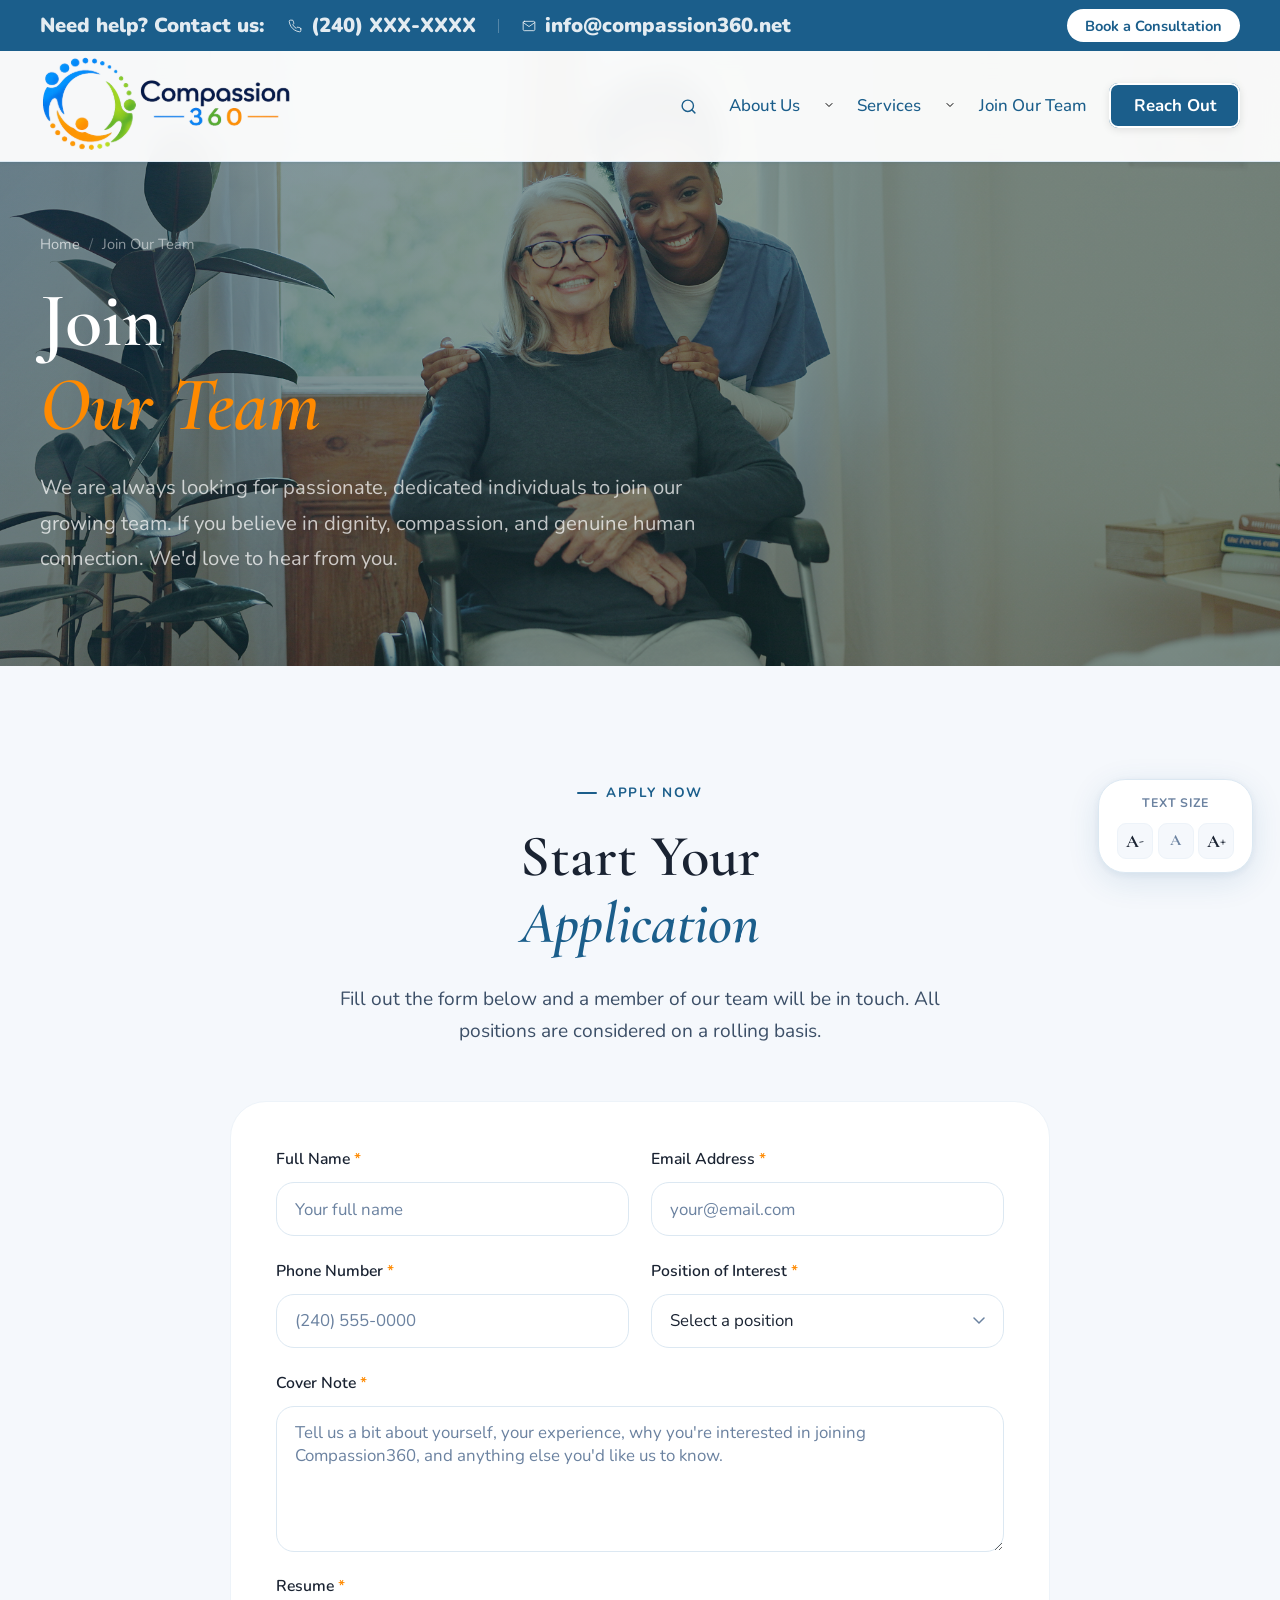
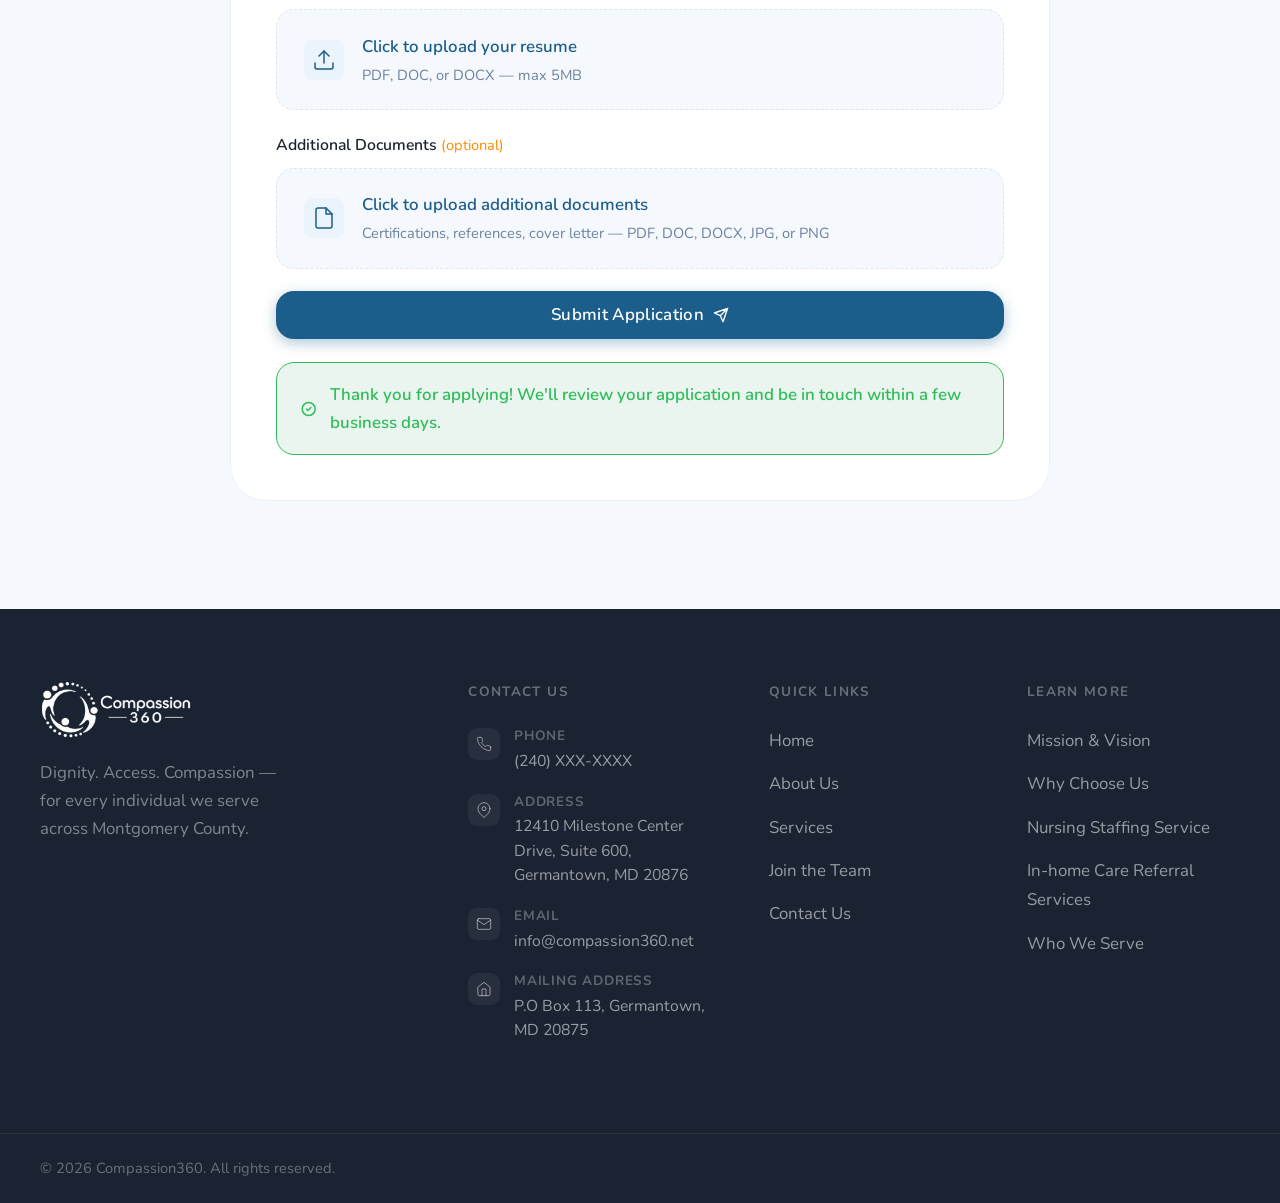
==== commit 39c6acdf: "feat: mask phone number across multiple HTML pages" ====
--- a/careers.html
+++ b/careers.html
@@ -25,7 +25,7 @@
         <svg width="14" height="14" viewBox="0 0 24 24" fill="none" aria-hidden="true">
           <path d="M22 16.92v3a2 2 0 0 1-2.18 2 19.79 19.79 0 0 1-8.63-3.07 19.5 19.5 0 0 1-6-6 19.79 19.79 0 0 1-3.07-8.67A2 2 0 0 1 4.11 2h3a2 2 0 0 1 2 1.72 12.84 12.84 0 0 0 .7 2.81 2 2 0 0 1-.45 2.11L8.09 9.91a16 16 0 0 0 6 6l1.27-1.27a2 2 0 0 1 2.11-.45 12.84 12.84 0 0 0 2.81.7A2 2 0 0 1 22 16.92z" stroke="currentColor" stroke-width="1.5" stroke-linecap="round" stroke-linejoin="round"/>
         </svg>
-        (240) 360-6481
+        (240) XXX-XXXX
       </a>
 
       <span class="top-bar-divider" aria-hidden="true"></span>
@@ -209,8 +209,11 @@
         </div>
 
         <div class="careers-form-wrap">
-          <form class="careers-form" id="careersForm" novalidate aria-label="Job application form">
-
+          <form class="careers-form" id="careersForm" name="careers" netlify netlify-honeypot="bot-field" novalidate enctype="multipart/form-data" aria-label="Careers application form">
+            <input type="hidden" name="form-name" value="careers" />
+            <p style="display:none">
+              <input name="bot-field" />
+            </p>
             <!-- Row 1: Name + Email -->
             <div class="form-row">
               <div class="form-group">
@@ -335,7 +338,7 @@
           <div class="footer-contact-item-icon">
             <svg width="16" height="16" viewBox="0 0 24 24" fill="none"><path d="M22 16.92v3a2 2 0 0 1-2.18 2 19.79 19.79 0 0 1-8.63-3.07 19.5 19.5 0 0 1-6-6 19.79 19.79 0 0 1-3.07-8.67A2 2 0 0 1 4.11 2h3a2 2 0 0 1 2 1.72 12.84 12.84 0 0 0 .7 2.81 2 2 0 0 1-.45 2.11L8.09 9.91a16 16 0 0 0 6 6l1.27-1.27a2 2 0 0 1 2.11-.45 12.84 12.84 0 0 0 2.81.7A2 2 0 0 1 22 16.92z" stroke="currentColor" stroke-width="1.5" stroke-linecap="round" stroke-linejoin="round"/></svg>
           </div>
-          <div class="footer-contact-item-text"><strong>Phone</strong>(240) 360-6481</div>
+          <div class="footer-contact-item-text"><strong>Phone</strong>(240) XXX-XXXX</div>
         </div>
         <div class="footer-contact-item">
           <div class="footer-contact-item-icon">
@@ -413,6 +416,8 @@
   </div>
   </div>
 
+  <script src="//code.tidio.co/3iylxfdtafnkcnaaygfnmssbmxgtjrqh.js" async></script>
+
   <script src="script.js"></script>
 </body>
 </html>
--- a/style.css
+++ b/style.css
@@ -1878,7 +1878,7 @@
       z-index: 1;
       box-shadow: 0 4px 12px rgba(27,94,139,0.3);
     }
-    .process-step:last-child .process-step-num { background: var(--c-green); box-shadow: 0 4px 12px rgba(46,125,82,0.3); }
+    /* .process-step:last-child .process-step-num { background: var(--c-green); box-shadow: 0 4px 12px rgba(46,125,82,0.3); } */
     .process-step-title {
       font-family: var(--font-display);
       font-size: 1.125rem;
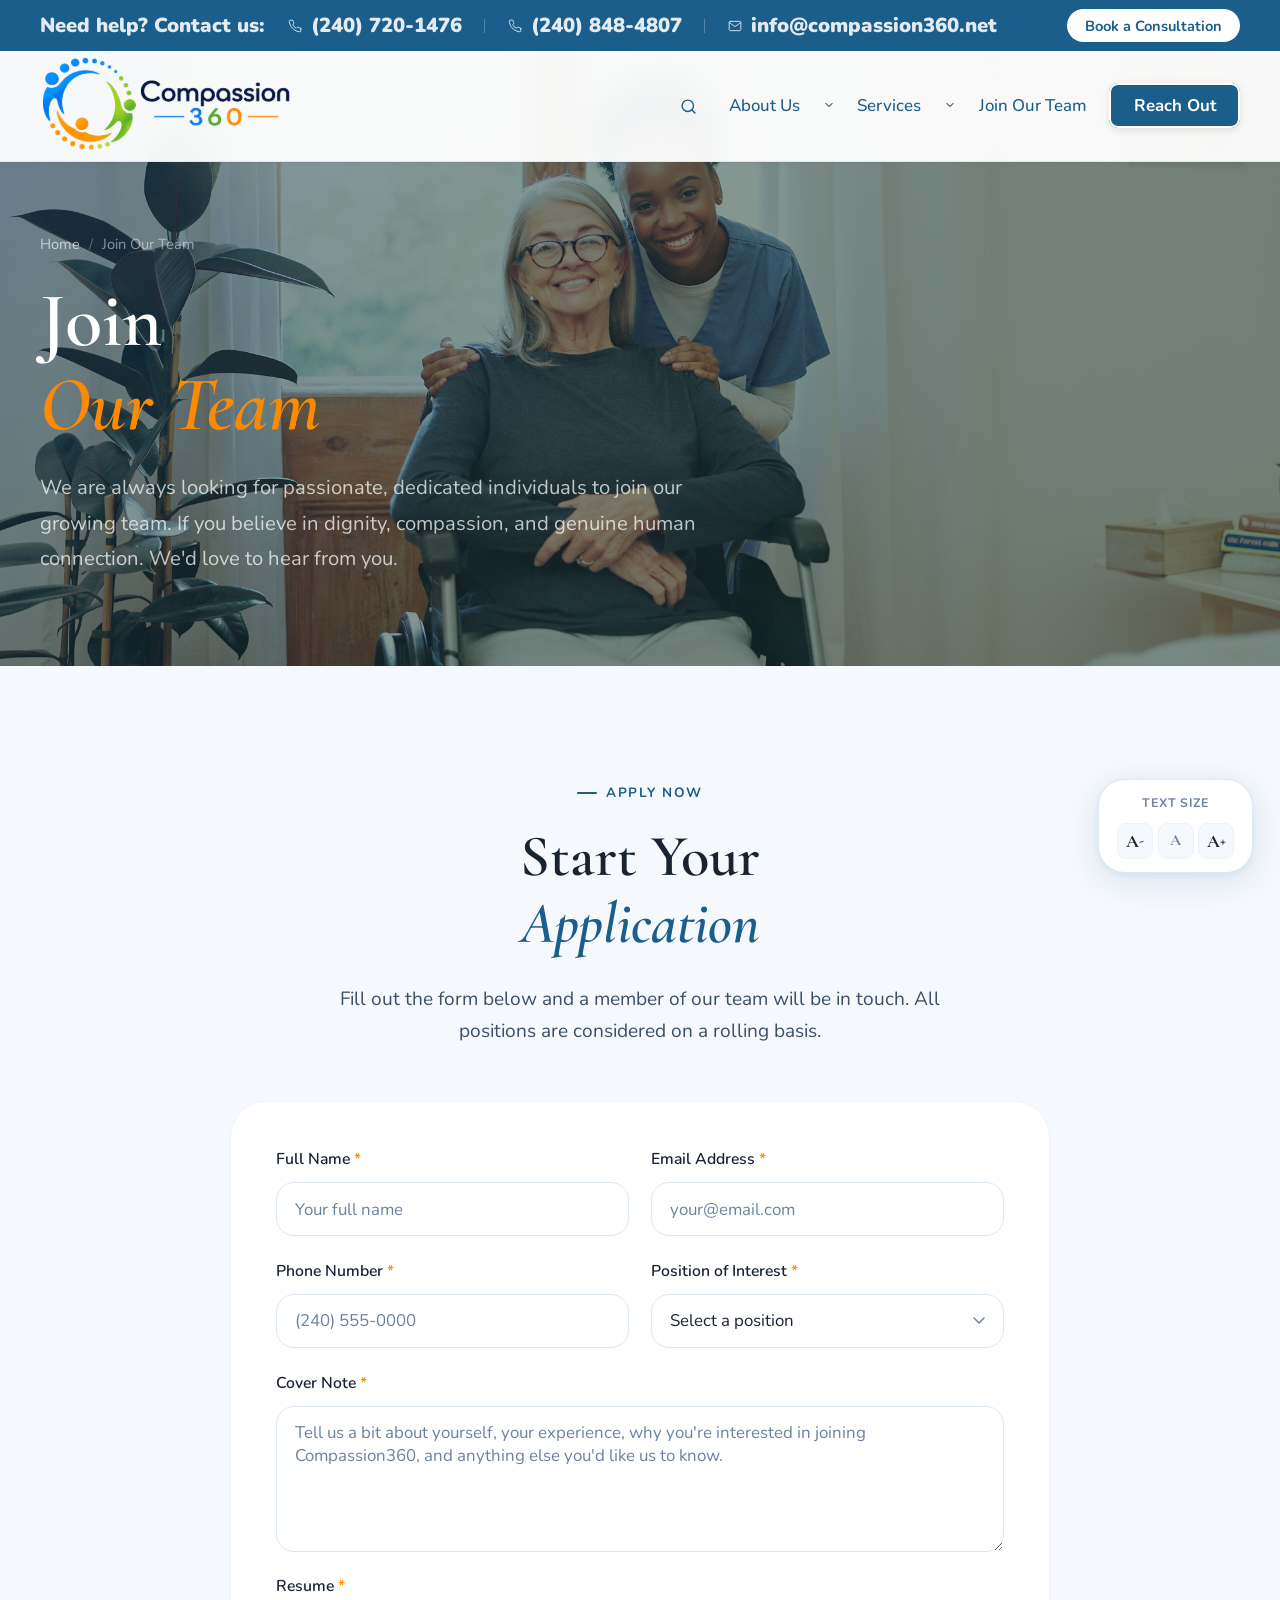
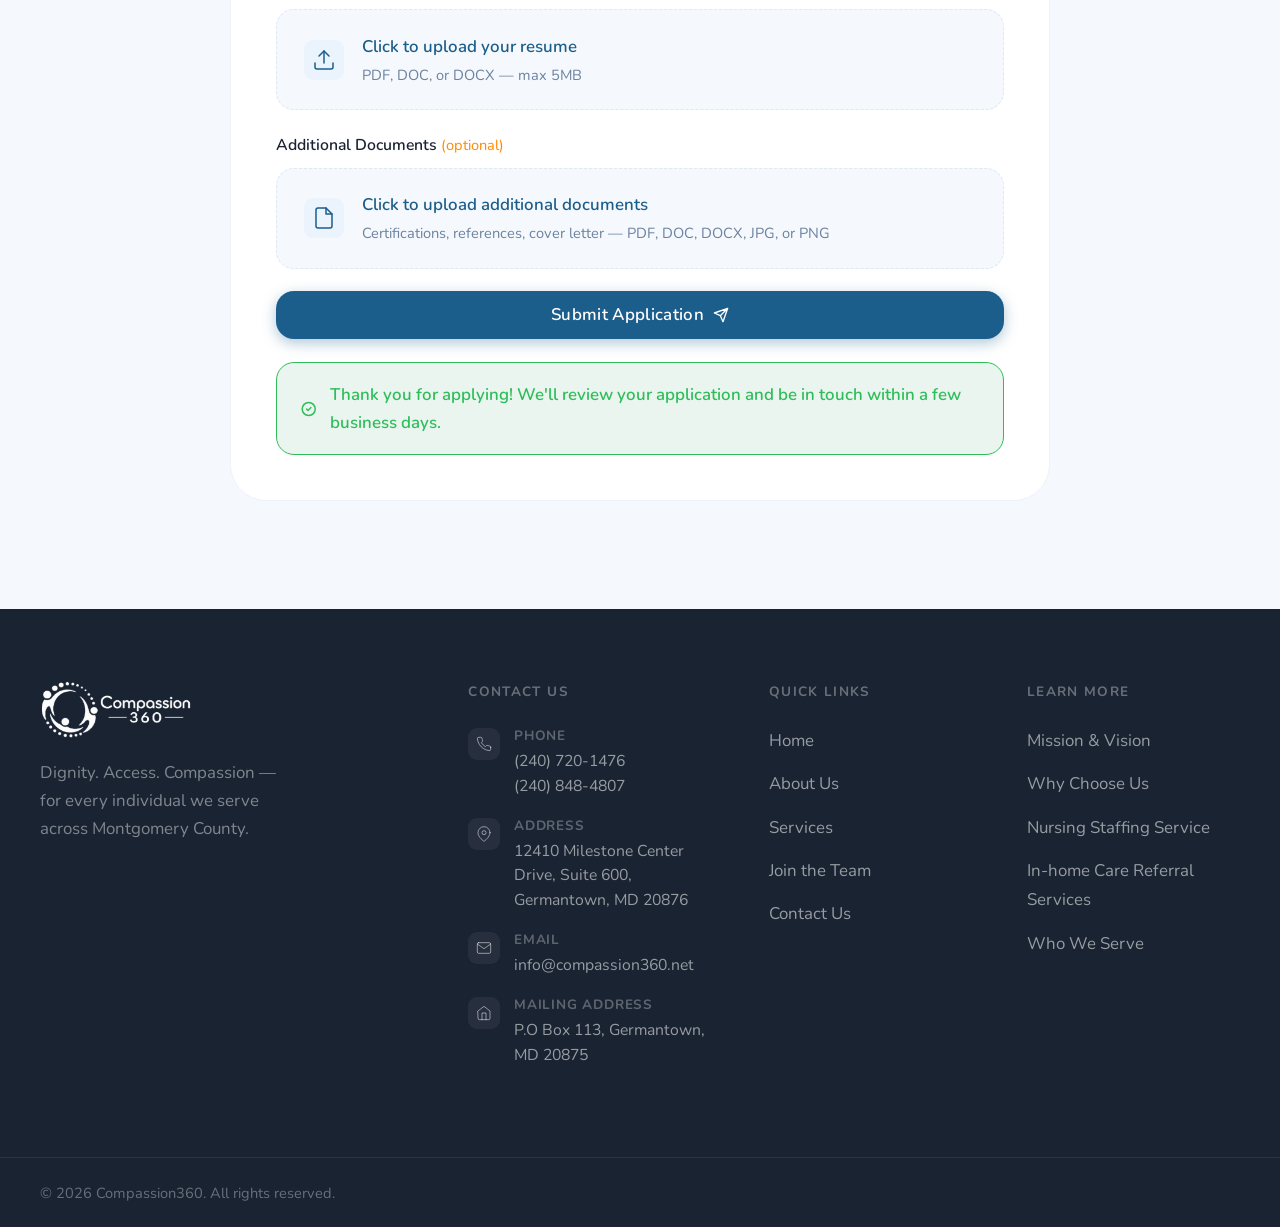
==== commit d975103d: "feat: update phone numbers for contact information across multiple HTML pages" ====
--- a/careers.html
+++ b/careers.html
@@ -21,11 +21,18 @@
   <div class="container top-bar-inner">
     <div class="top-bar-items">
       <p class="top-bar-item">Need help? Contact us:</p>
-      <a href="tel:+12403606481" class="top-bar-item">
+      <a href="tel:+12407201476" class="top-bar-item">
         <svg width="14" height="14" viewBox="0 0 24 24" fill="none" aria-hidden="true">
           <path d="M22 16.92v3a2 2 0 0 1-2.18 2 19.79 19.79 0 0 1-8.63-3.07 19.5 19.5 0 0 1-6-6 19.79 19.79 0 0 1-3.07-8.67A2 2 0 0 1 4.11 2h3a2 2 0 0 1 2 1.72 12.84 12.84 0 0 0 .7 2.81 2 2 0 0 1-.45 2.11L8.09 9.91a16 16 0 0 0 6 6l1.27-1.27a2 2 0 0 1 2.11-.45 12.84 12.84 0 0 0 2.81.7A2 2 0 0 1 22 16.92z" stroke="currentColor" stroke-width="1.5" stroke-linecap="round" stroke-linejoin="round"/>
         </svg>
-        (240) XXX-XXXX
+        (240) 720-1476  
+      </a>
+      <span class="top-bar-divider" aria-hidden="true"></span>
+      <a href="tel:+12408484807" class="top-bar-item">
+        <svg width="14" height="14" viewBox="0 0 24 24" fill="none" aria-hidden="true">
+          <path d="M22 16.92v3a2 2 0 0 1-2.18 2 19.79 19.79 0 0 1-8.63-3.07 19.5 19.5 0 0 1-6-6 19.79 19.79 0 0 1-3.07-8.67A2 2 0 0 1 4.11 2h3a2 2 0 0 1 2 1.72 12.84 12.84 0 0 0 .7 2.81 2 2 0 0 1-.45 2.11L8.09 9.91a16 16 0 0 0 6 6l1.27-1.27a2 2 0 0 1 2.11-.45 12.84 12.84 0 0 0 2.81.7A2 2 0 0 1 22 16.92z" stroke="currentColor" stroke-width="1.5" stroke-linecap="round" stroke-linejoin="round"/>
+        </svg>
+        (240) 848-4807
       </a>
 
       <span class="top-bar-divider" aria-hidden="true"></span>
@@ -338,7 +345,11 @@
           <div class="footer-contact-item-icon">
             <svg width="16" height="16" viewBox="0 0 24 24" fill="none"><path d="M22 16.92v3a2 2 0 0 1-2.18 2 19.79 19.79 0 0 1-8.63-3.07 19.5 19.5 0 0 1-6-6 19.79 19.79 0 0 1-3.07-8.67A2 2 0 0 1 4.11 2h3a2 2 0 0 1 2 1.72 12.84 12.84 0 0 0 .7 2.81 2 2 0 0 1-.45 2.11L8.09 9.91a16 16 0 0 0 6 6l1.27-1.27a2 2 0 0 1 2.11-.45 12.84 12.84 0 0 0 2.81.7A2 2 0 0 1 22 16.92z" stroke="currentColor" stroke-width="1.5" stroke-linecap="round" stroke-linejoin="round"/></svg>
           </div>
-          <div class="footer-contact-item-text"><strong>Phone</strong>(240) XXX-XXXX</div>
+          <div class="footer-contact-item-text">
+            <strong>Phone</strong>
+            (240) 720-1476 <br>
+            (240) 848-4807
+          </div>
         </div>
         <div class="footer-contact-item">
           <div class="footer-contact-item-icon">
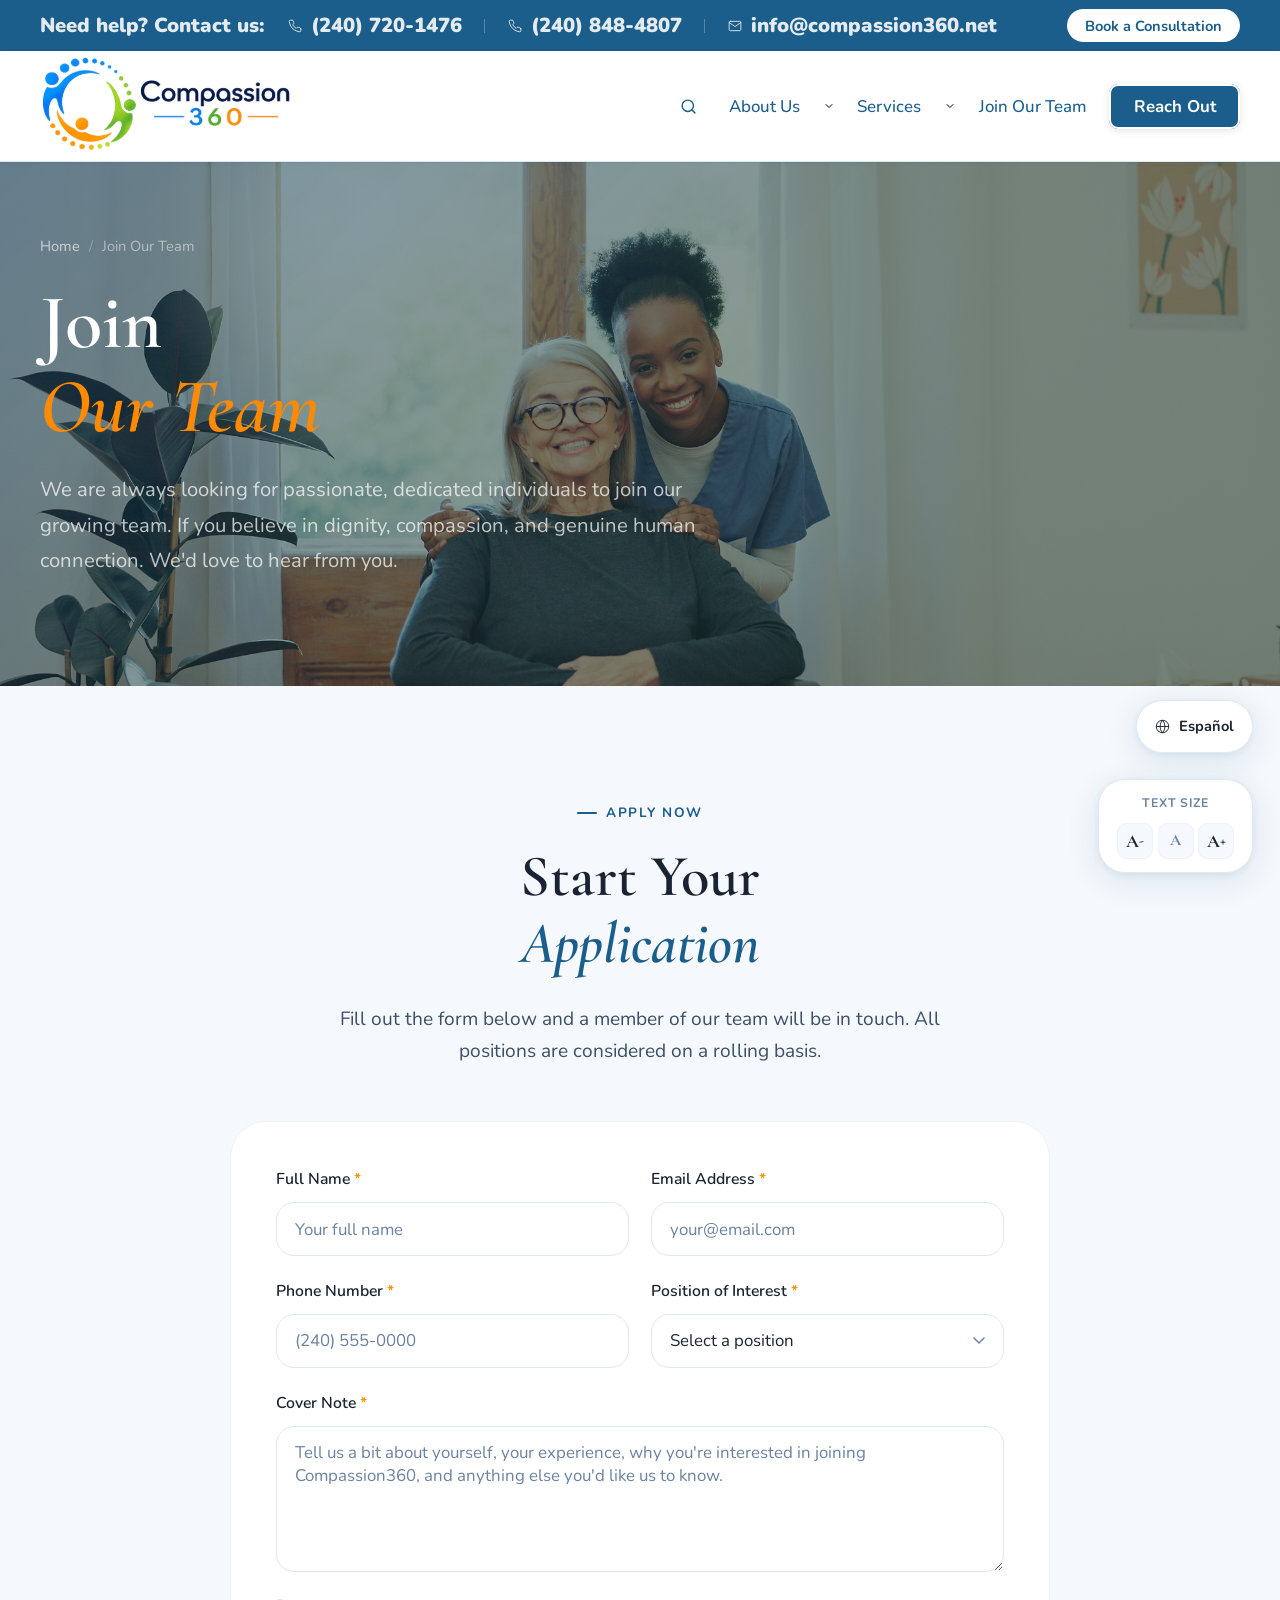
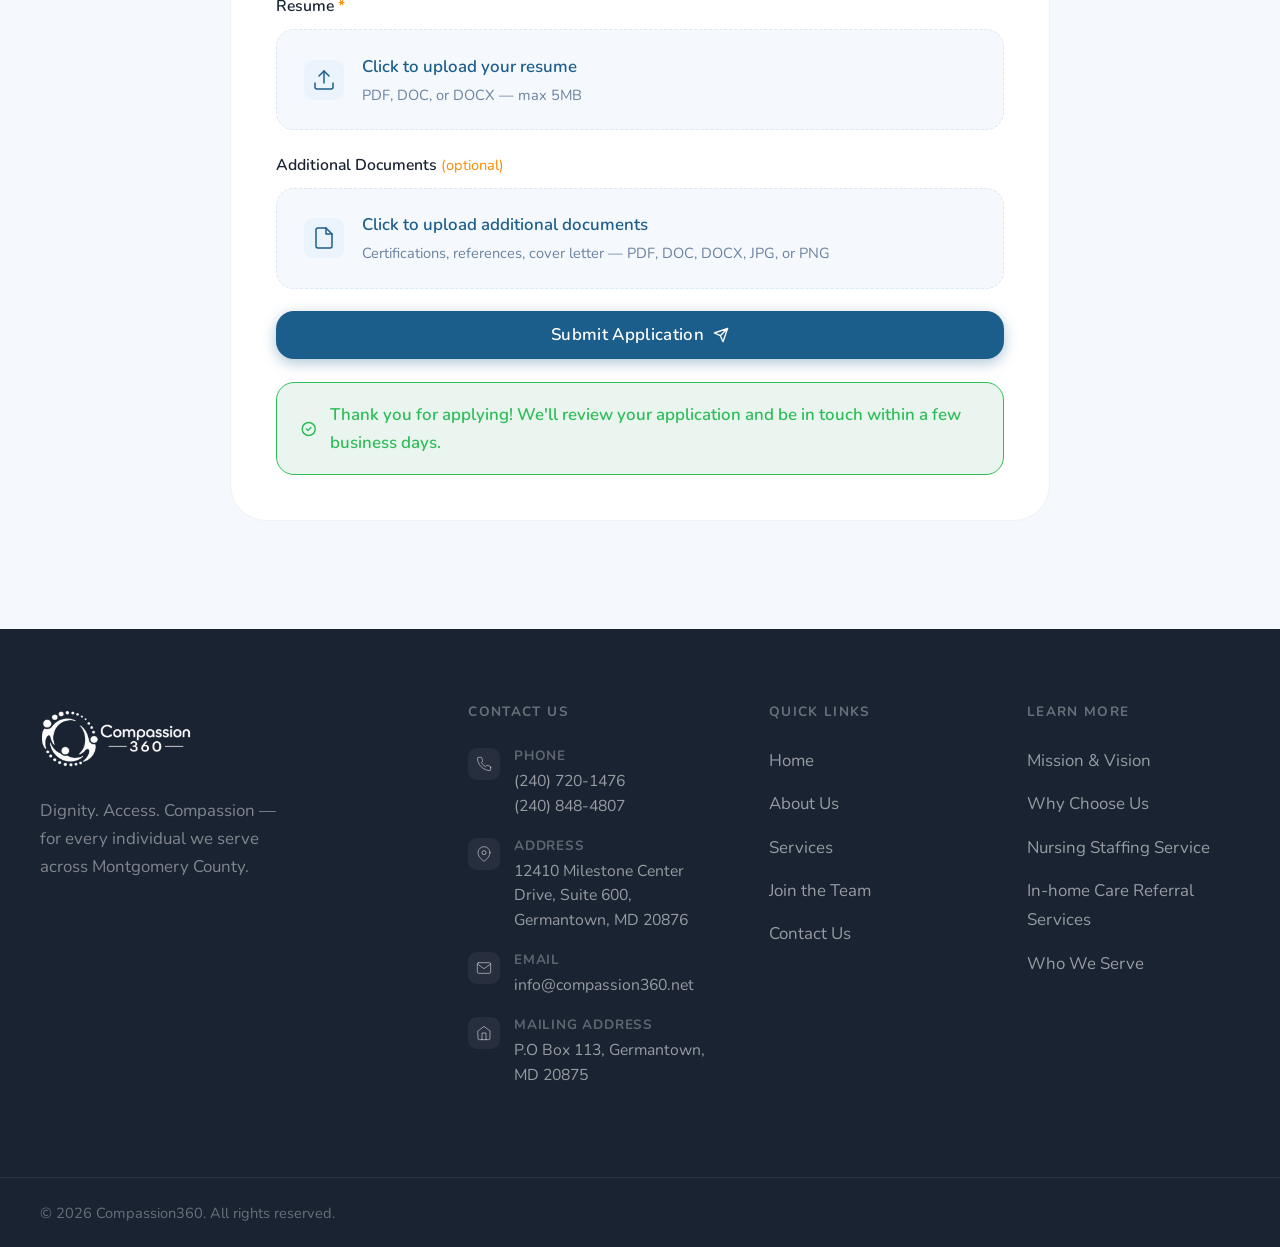
==== commit 5f3769f5: "Refactor header structure and styles for improved navigation and responsiveness - Updated the HTML s" ====
--- a/careers.html
+++ b/careers.html
@@ -16,96 +16,100 @@
 
   <a href="#main" class="skip-link">Skip to main content</a>
 
-    <!-- ── Top Contact Bar ── -->
-<div class="top-bar" role="complementary" aria-label="Quick contact information">
-  <div class="container top-bar-inner">
-    <div class="top-bar-items">
-      <p class="top-bar-item">Need help? Contact us:</p>
-      <a href="tel:+12407201476" class="top-bar-item">
-        <svg width="14" height="14" viewBox="0 0 24 24" fill="none" aria-hidden="true">
-          <path d="M22 16.92v3a2 2 0 0 1-2.18 2 19.79 19.79 0 0 1-8.63-3.07 19.5 19.5 0 0 1-6-6 19.79 19.79 0 0 1-3.07-8.67A2 2 0 0 1 4.11 2h3a2 2 0 0 1 2 1.72 12.84 12.84 0 0 0 .7 2.81 2 2 0 0 1-.45 2.11L8.09 9.91a16 16 0 0 0 6 6l1.27-1.27a2 2 0 0 1 2.11-.45 12.84 12.84 0 0 0 2.81.7A2 2 0 0 1 22 16.92z" stroke="currentColor" stroke-width="1.5" stroke-linecap="round" stroke-linejoin="round"/>
-        </svg>
-        (240) 720-1476  
-      </a>
-      <span class="top-bar-divider" aria-hidden="true"></span>
-      <a href="tel:+12408484807" class="top-bar-item">
-        <svg width="14" height="14" viewBox="0 0 24 24" fill="none" aria-hidden="true">
-          <path d="M22 16.92v3a2 2 0 0 1-2.18 2 19.79 19.79 0 0 1-8.63-3.07 19.5 19.5 0 0 1-6-6 19.79 19.79 0 0 1-3.07-8.67A2 2 0 0 1 4.11 2h3a2 2 0 0 1 2 1.72 12.84 12.84 0 0 0 .7 2.81 2 2 0 0 1-.45 2.11L8.09 9.91a16 16 0 0 0 6 6l1.27-1.27a2 2 0 0 1 2.11-.45 12.84 12.84 0 0 0 2.81.7A2 2 0 0 1 22 16.92z" stroke="currentColor" stroke-width="1.5" stroke-linecap="round" stroke-linejoin="round"/>
-        </svg>
-        (240) 848-4807
-      </a>
-
-      <span class="top-bar-divider" aria-hidden="true"></span>
-
-      <a href="mailto:info@compassion360.net" class="top-bar-item">
-        <svg width="14" height="14" viewBox="0 0 24 24" fill="none" aria-hidden="true">
-          <path d="M4 4h16c1.1 0 2 .9 2 2v12c0 1.1-.9 2-2 2H4c-1.1 0-2-.9-2-2V6c0-1.1.9-2 2-2z" stroke="currentColor" stroke-width="1.5" stroke-linecap="round" stroke-linejoin="round"/>
-          <polyline points="22,6 12,13 2,6" stroke="currentColor" stroke-width="1.5" stroke-linecap="round" stroke-linejoin="round"/>
-        </svg>
-        info@compassion360.net
-      </a>
-
+    <!-- ── Fixed Header Wrapper ── -->
+  <div class="site-header-wrapper">
+    <div class="top-bar" role="complementary" aria-label="Quick contact information">
+      <div class="container top-bar-inner">
+        <div class="top-bar-items">
+          <p class="top-bar-item">Need help? Contact us:</p>
+          <a href="tel:+12407201476" class="top-bar-item">
+            <svg width="14" height="14" viewBox="0 0 24 24" fill="none" aria-hidden="true">
+              <path d="M22 16.92v3a2 2 0 0 1-2.18 2 19.79 19.79 0 0 1-8.63-3.07 19.5 19.5 0 0 1-6-6 19.79 19.79 0 0 1-3.07-8.67A2 2 0 0 1 4.11 2h3a2 2 0 0 1 2 1.72 12.84 12.84 0 0 0 .7 2.81 2 2 0 0 1-.45 2.11L8.09 9.91a16 16 0 0 0 6 6l1.27-1.27a2 2 0 0 1 2.11-.45 12.84 12.84 0 0 0 2.81.7A2 2 0 0 1 22 16.92z" stroke="currentColor" stroke-width="1.5" stroke-linecap="round" stroke-linejoin="round"/>
+            </svg>
+            (240) 720-1476  
+          </a>
+          <span class="top-bar-divider" aria-hidden="true"></span>
+          <a href="tel:+12408484807" class="top-bar-item">
+            <svg width="14" height="14" viewBox="0 0 24 24" fill="none" aria-hidden="true">
+              <path d="M22 16.92v3a2 2 0 0 1-2.18 2 19.79 19.79 0 0 1-8.63-3.07 19.5 19.5 0 0 1-6-6 19.79 19.79 0 0 1-3.07-8.67A2 2 0 0 1 4.11 2h3a2 2 0 0 1 2 1.72 12.84 12.84 0 0 0 .7 2.81 2 2 0 0 1-.45 2.11L8.09 9.91a16 16 0 0 0 6 6l1.27-1.27a2 2 0 0 1 2.11-.45 12.84 12.84 0 0 0 2.81.7A2 2 0 0 1 22 16.92z" stroke="currentColor" stroke-width="1.5" stroke-linecap="round" stroke-linejoin="round"/>
+            </svg>
+            (240) 848-4807
+          </a>
+
+          <span class="top-bar-divider" aria-hidden="true"></span>
+
+          <a href="mailto:info@compassion360.net" class="top-bar-item">
+            <svg width="14" height="14" viewBox="0 0 24 24" fill="none" aria-hidden="true">
+              <path d="M4 4h16c1.1 0 2 .9 2 2v12c0 1.1-.9 2-2 2H4c-1.1 0-2-.9-2-2V6c0-1.1.9-2 2-2z" stroke="currentColor" stroke-width="1.5" stroke-linecap="round" stroke-linejoin="round"/>
+              <polyline points="22,6 12,13 2,6" stroke="currentColor" stroke-width="1.5" stroke-linecap="round" stroke-linejoin="round"/>
+            </svg>
+            info@compassion360.net
+          </a>
+
+        </div>
+
+        <div class="top-bar-right">
+          <a href="contact-us.html" class="top-bar-cta">Book a Consultation</a>
+        </div>
+      </div>
     </div>
 
-    <div class="top-bar-right">
-      <a href="contact-us.html" class="top-bar-cta">Book a Consultation</a>
-    </div>
+  <!-- ── NAVIGATION ────────────────────────────────────── -->
+    <header class="site-header " id="site-header">
+      <nav class="nav container" aria-label="Main navigation">
+        <a href="index.html" class="nav-logo">
+          <img src="logo/new-logo.png" alt="Compassion360" class="nav-logo-img" />
+        </a>
+
+        <button class="nav-toggle" id="navToggle" aria-expanded="false" aria-controls="navMenu" aria-label="Toggle navigation">
+          <span></span><span></span><span></span>
+        </button>
+
+        <ul class="nav-menu" id="navMenu" role="list">
+          <li>
+            <a href="search.html" class="nav-link nav-search-btn" aria-label="Search">
+              <svg width="17" height="17" viewBox="0 0 24 24" fill="none" aria-hidden="true">
+                <circle cx="11" cy="11" r="8" stroke="currentColor" stroke-width="2"/>
+                <path d="M21 21l-4.35-4.35" stroke="currentColor" stroke-width="2" stroke-linecap="round"/>
+              </svg>
+            </a>
+          </li>
+          <li class="nav-dropdown">
+            <div class="nav-dropdown-group">
+              <a href="#about" class="nav-link">About Us</a>
+              <button class="nav-dropdown-chevron" aria-expanded="false" aria-label="Toggle About submenu">
+                <svg width="12" height="12" viewBox="0 0 24 24" fill="none" aria-hidden="true">
+                  <path d="M6 9l6 6 6-6" stroke="currentColor" stroke-width="2" stroke-linecap="round" stroke-linejoin="round"/>
+                </svg>
+              </button>
+            </div>
+            <ul class="nav-dropdown-menu" role="list">
+              <li><a href="mission.html" class="nav-dropdown-link">Mission &amp; Vision</a></li>
+              <li><a href="why-us.html" class="nav-dropdown-link">Why Us</a></li>
+            </ul>
+          </li>
+          <li class="nav-dropdown">
+            <div class="nav-dropdown-group">
+              <a href="services.html" class="nav-link">Services</a>
+              <button class="nav-dropdown-chevron" aria-expanded="false" aria-label="Toggle About submenu">
+                <svg width="12" height="12" viewBox="0 0 24 24" fill="none" aria-hidden="true">
+                  <path d="M6 9l6 6 6-6" stroke="currentColor" stroke-width="2" stroke-linecap="round" stroke-linejoin="round"/>
+                </svg>
+              </button>
+            </div>
+            <ul class="nav-dropdown-menu" role="list">
+              <li><a href="nursing.html" class="nav-dropdown-link">Nursing Staffing Service</a></li>
+              <li><a href="homecare.html" class="nav-dropdown-link">In-home Care Referral Services</a></li>
+            </ul>
+          </li>
+          <!-- <li><a href="#services" class="nav-link">Services</a></li> -->
+          <li><a href="careers.html" class="nav-link">Join Our Team</a></li>
+          <li><a href="contact-us.html" class="nav-link nav-cta">Reach Out</a></li>
+        </ul>
+      </nav>
+    </header>
+
   </div>
-</div>
-
-  <!-- ── NAVIGATION ── -->
-  <header class="site-header scrolled" id="site-header">
-    <nav class="nav container" aria-label="Main navigation">
-      <a href="index.html" class="nav-logo">
-        <img src="logo/new-logo.png" alt="Compassion360" class="nav-logo-img" />
-      </a>
-
-      <button class="nav-toggle" id="navToggle" aria-expanded="false" aria-controls="navMenu" aria-label="Toggle navigation">
-        <span></span><span></span><span></span>
-      </button>
-
-      <ul class="nav-menu" id="navMenu" role="list">
-        <li>
-          <a href="search.html" class="nav-link nav-search-btn" aria-label="Search">
-            <svg width="17" height="17" viewBox="0 0 24 24" fill="none" aria-hidden="true">
-              <circle cx="11" cy="11" r="8" stroke="currentColor" stroke-width="2"/>
-              <path d="M21 21l-4.35-4.35" stroke="currentColor" stroke-width="2" stroke-linecap="round"/>
-            </svg>
-          </a>
-        </li>
-        <li class="nav-dropdown">
-          <div class="nav-dropdown-group">
-            <a href="index.html#about" class="nav-link">About Us</a>
-            <button class="nav-dropdown-chevron" aria-expanded="false" aria-label="Toggle About submenu">
-              <svg width="12" height="12" viewBox="0 0 24 24" fill="none" aria-hidden="true">
-                <path d="M6 9l6 6 6-6" stroke="currentColor" stroke-width="2" stroke-linecap="round" stroke-linejoin="round"/>
-              </svg>
-            </button>
-          </div>
-          <ul class="nav-dropdown-menu" role="list">
-            <li><a href="mission.html" class="nav-dropdown-link">Mission &amp; Vision</a></li>
-            <li><a href="why-us.html" class="nav-dropdown-link">Why Us</a></li>
-          </ul>
-        </li>
-        <li class="nav-dropdown">
-          <div class="nav-dropdown-group">
-            <a href="services.html" class="nav-link">Services</a>
-            <button class="nav-dropdown-chevron" aria-expanded="false" aria-label="Toggle Services submenu">
-              <svg width="12" height="12" viewBox="0 0 24 24" fill="none" aria-hidden="true">
-                <path d="M6 9l6 6 6-6" stroke="currentColor" stroke-width="2" stroke-linecap="round" stroke-linejoin="round"/>
-              </svg>
-            </button>
-          </div>
-          <ul class="nav-dropdown-menu" role="list">
-            <li><a href="nursing.html" class="nav-dropdown-link">Nursing Staffing Service</a></li>
-            <li><a href="homecare.html" class="nav-dropdown-link">In-home Care Referral Services</a></li>
-          </ul>
-        </li>
-        <li><a href="careers.html" class="nav-link">Join Our Team</a></li>
-        <li><a href="contact-us.html" class="nav-link nav-cta">Reach Out</a></li>
-      </ul>
-    </nav>
-  </header>
 
   <main id="main">
 
@@ -430,5 +434,17 @@
   <script src="//code.tidio.co/3iylxfdtafnkcnaaygfnmssbmxgtjrqh.js" async></script>
 
   <script src="script.js"></script>
+
+   <a href="https://translate.google.com/translate?sl=en&tl=es&u=https://www.compassion360.net"
+    target="_blank"
+    rel="noopener"
+    class="translate-btn"
+    aria-label="View this site in Spanish">
+    <svg width="15" height="15" viewBox="0 0 24 24" fill="none" aria-hidden="true">
+      <circle cx="12" cy="12" r="10" stroke="currentColor" stroke-width="1.5"/>
+      <path d="M2 12h20M12 2a15.3 15.3 0 0 1 4 10 15.3 15.3 0 0 1-4 10 15.3 15.3 0 0 1-4-10 15.3 15.3 0 0 1 4-10z" stroke="currentColor" stroke-width="1.5"/>
+    </svg>
+    Español
+  </a>
 </body>
 </html>
--- a/style.css
+++ b/style.css
@@ -244,12 +244,11 @@
 
 /* ─ Navigation ────────────────────────────────────── */
 .site-header {
-  position: fixed;
-  /* top: 50px; */
+  position: relative;
   left: 0;
   right: 0;
   z-index: 100;
-  background: rgba(255,255,255,0.95);
+  background: rgba(255, 255, 255, 0.95);
   backdrop-filter: blur(12px);
   border-bottom: 1px solid var(--c-border);
   box-shadow: var(--shadow-sm);
@@ -258,6 +257,7 @@
               border-color var(--t-slow) var(--ease),
               box-shadow var(--t-slow) var(--ease);
 }
+
 .site-header.scrolled {
   background: rgba(255,255,255,0.95);
   backdrop-filter: blur(12px);
@@ -325,6 +325,7 @@
   width: auto;
   display: block;
   object-fit: contain;
+  margin-block: var(--sp-2);
 }
 
 .nav-link {
@@ -488,7 +489,7 @@
   background: linear-gradient(135deg, rgba(15, 61, 92, 0.55) 0%, rgba(26, 58, 46, 0.50) 50%),
     url('photos/pic_2.jpeg') top center / cover no-repeat;
   overflow: hidden;
-  padding-block: calc(var(--sp-32) + 37px) var(--sp-24);
+  padding-block: calc(var(--sp-16) + 0px) var(--sp-24);
 }
 
 .hero-bg {
@@ -1302,7 +1303,7 @@
 /* ─ Page Hero (inner pages) ──────────────────────── */
 .page-hero {
   background: linear-gradient(135deg, rgba(15, 61, 92, 0.40) 0%, rgba(26, 58, 46, 0.50) 100%), url('photos/pic_8.jpeg') left/cover no-repeat;
-  padding-block: 9rem 5rem;
+  padding-block: calc(var(--sp-16) + 0px) var(--sp-24);
   position: relative;
   overflow: hidden;
 }
@@ -1350,7 +1351,7 @@
     /* Hero Banner */
     .services-hero {
       background: linear-gradient(135deg, rgba(15, 61, 92, 0.40) 0%, rgba(26, 58, 46, 0.50) 100%), url('photos/pic_8.jpeg') left/cover no-repeat;
-      padding-block: calc(9rem + 110px) 5rem;
+      padding-block: calc(var(--sp-16) + 0px) var(--sp-24);
       position: relative;
       overflow: hidden;
     }
@@ -1721,7 +1722,7 @@
 /* ── Page Hero ───────────────────────────────── */
     .page-hero {
       background: linear-gradient(135deg, rgba(15, 61, 92, 0.40) 0%, rgba(26, 58, 46, 0.50) 100%), url('photos/pic_8.jpeg') left top/cover no-repeat;
-      padding-block: calc(9rem + 90px) 5rem;
+      padding-block: calc(var(--sp-16) + 0px) var(--sp-24);
       position: relative;
       overflow: hidden;
     }
@@ -2318,7 +2319,7 @@
 /* ── team Hero ───────────────────────────────── */
     .team-hero {
       background: linear-gradient(135deg, rgba(15, 61, 92, 0.55) 0%, rgba(26, 58, 46, 0.50) 50%), url('photos/pic_7.jpeg') top/cover no-repeat;
-      padding-block: calc(9rem + 70px) 5rem;
+      padding-block: calc(var(--sp-16) + 0px) var(--sp-24);
       position: relative;
       overflow: hidden;
     }
@@ -2415,12 +2416,13 @@
 }
 
 /* ── Top Contact Bar ───────────────────────────────── */
+/* ── Top bar sits inside wrapper, no longer fixed on its own ── */
 .top-bar {
   background: var(--c-blue);
   padding-block: var(--sp-2);
-  position: fixed;
-  top: 0; left: 0; right: 0;
-  z-index: 102; /* sits above the fixed nav */
+  position: relative;
+  z-index: 1;
+  width: 100%;
 }
 
 .top-bar-inner {
@@ -2546,15 +2548,69 @@
 
 .page-hero--mission {
       background: linear-gradient(135deg, rgba(15, 61, 92, 0.40) 0%, rgba(26, 58, 46, 0.50) 50%), url('photos/pic_4.jpeg') left top/cover no-repeat;
-      padding-block: calc(9rem + 70px) 5rem;
+      padding-block: calc(var(--sp-16) + 0px) var(--sp-24);
       position: relative;
       overflow: hidden;
     }
 
 
 .page-hero--contact {
-      background: linear-gradient(135deg, rgba(15, 61, 92, 0.40) 0%, rgba(26, 58, 46, 0.50) 50%), url('photos/pic_1.jpeg')  top/cover no-repeat;
-      padding-block: calc(9rem + 70px) 5rem;
+      background: linear-gradient(135deg, rgba(15, 61, 92, 0.40) 0%, rgba(26, 58, 46, 0.50) 50%), url('photos/pic_1.jpeg')  top center/cover no-repeat;
+      padding-block: calc(var(--sp-16) + 0px) var(--sp-24);
       position: relative;
       overflow: hidden;
-    }+    }
+
+/* ── Translate Button ─────────────────────────────── */
+.translate-btn {
+  position: fixed;
+  bottom: calc(var(--sp-6) + 120px);
+  right: var(--sp-6);
+  z-index: 998;
+  background: var(--c-white);
+  border: 1.5px solid var(--c-border);
+  border-radius: var(--radius-lg);
+  padding: var(--sp-3) var(--sp-4);
+  box-shadow: var(--shadow-md);
+  display: flex;
+  align-items: center;
+  gap: var(--sp-2);
+  cursor: pointer;
+  font-family: var(--font-body);
+  font-size: 0.8125rem;
+  font-weight: 700;
+  color: var(--c-text);
+  transition: all var(--t-fast) var(--ease);
+}
+.translate-btn:hover {
+  border-color: var(--c-blue);
+  color: var(--c-blue);
+  transform: translateY(-2px);
+}
+
+@media (max-width: 768px) {
+  .translate-btn {
+    bottom: calc(var(--sp-4) + 110px);
+    right: var(--sp-4);
+    padding: var(--sp-2) var(--sp-3);
+    font-size: 0.75rem;
+  }
+}
+
+/* ── Fixed Header Wrapper ── */
+.site-header-wrapper {
+  position: fixed;
+  top: 0;
+  left: 0;
+  right: 0;
+  z-index: 102;
+  display: flex;
+  flex-direction: column;
+}
+
+
+.site-header {
+  margin-top: 0 !important;
+  top: auto !important;
+}
+
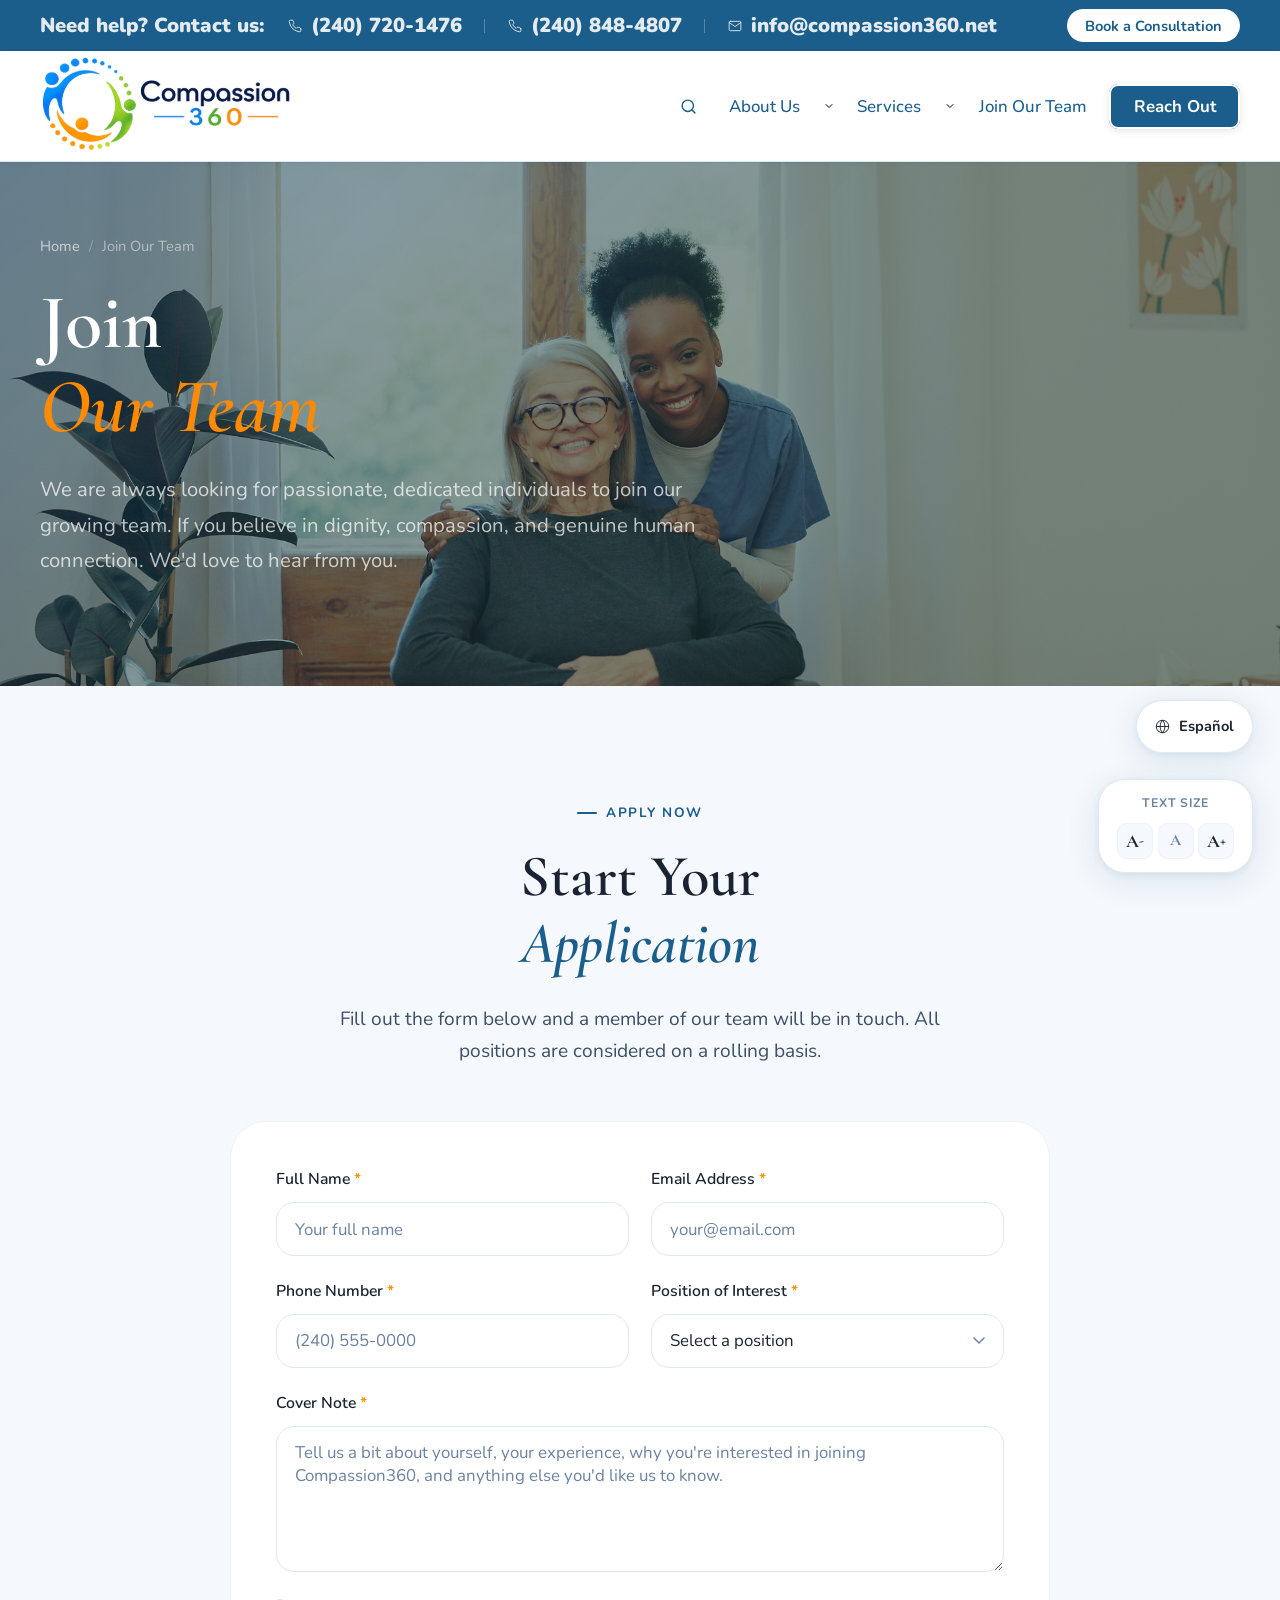
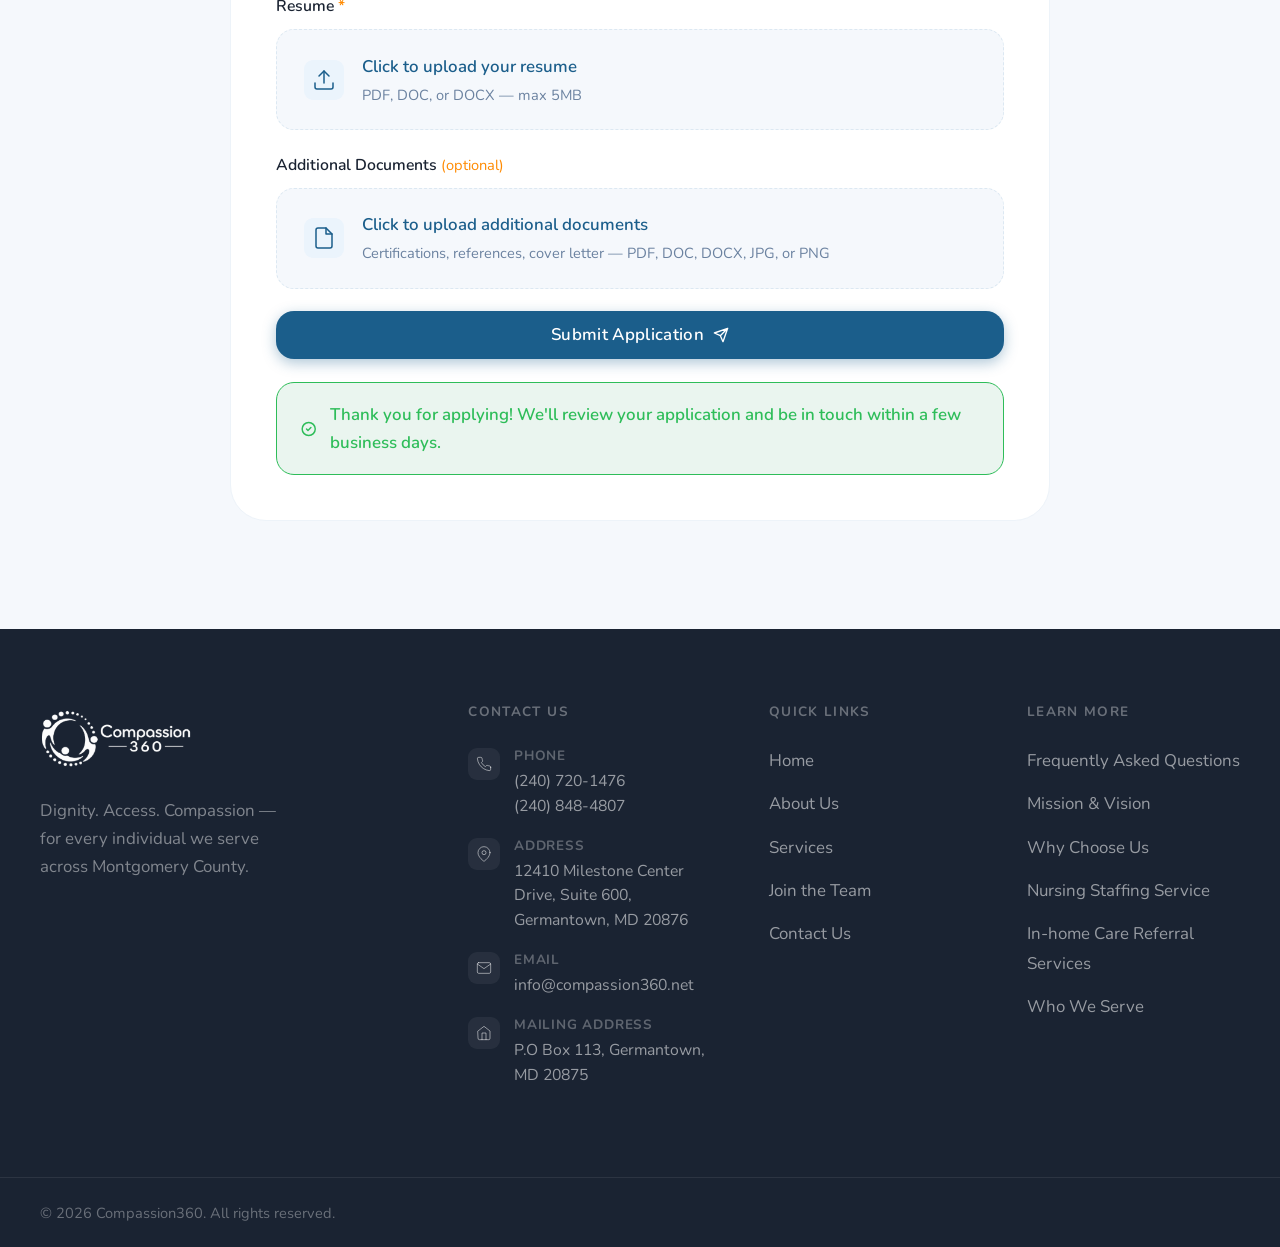
==== commit 4cd949bb: "feat: add Frequently Asked Questions page and update footers to add FAQ link" ====
--- a/careers.html
+++ b/careers.html
@@ -400,6 +400,7 @@
       <div class="footer-new-links">
         <h3>Learn More</h3>
         <ul>
+          <li><a href="resources.html">Frequently Asked Questions</a></li>
           <li><a href="mission.html">Mission &amp; Vision</a></li>
           <li><a href="why-us.html">Why Choose Us</a></li>
           <li><a href="nursing.html">Nursing Staffing Service</a></li>
--- a/style.css
+++ b/style.css
@@ -2614,3 +2614,189 @@
   top: auto !important;
 }
 
+/* ── FAQ Accordion ── */
+  .faq-grid {
+    max-width: 100%;
+    width: 100%;
+    margin: 0 auto;
+    display: flex;
+    flex-direction: column;
+    gap: var(--sp-4);
+  }
+
+  .faq-item {
+    background: var(--c-white);
+    border: 1.5px solid var(--c-border-soft);
+    border-radius: var(--radius-lg);
+    overflow: visible;
+    transition: border-color var(--t-mid) var(--ease),
+                box-shadow var(--t-mid) var(--ease);
+  }
+  .faq-item:hover {
+    box-shadow: var(--shadow-sm);
+  }
+  .faq-item.open {
+    border-color: var(--c-blue);
+    box-shadow: var(--shadow);
+  }
+
+  .faq-question {
+    width: 100%;
+    display: flex;
+    align-items: center;
+    justify-content: space-between;
+    gap: var(--sp-6);
+    padding: var(--sp-6) var(--sp-8);
+    min-height: 72px;
+    background: none;
+    border: none;
+    cursor: pointer;
+    text-align: left;
+    font-family: var(--font-display);
+    font-size: 1.25rem;
+    font-weight: 600;
+    color: var(--c-text);
+    line-height: 1.3;
+    transition: color var(--t-fast) var(--ease);
+  }
+  .faq-item.open .faq-question {
+    color: var(--c-blue);
+  }
+
+  .faq-icon {
+    width: 36px;
+    height: 36px;
+    flex-shrink: 0;
+    border-radius: 50%;
+    background: var(--c-blue-pale);
+    color: var(--c-blue);
+    display: flex;
+    align-items: center;
+    justify-content: center;
+    transition: background var(--t-fast) var(--ease),
+                transform var(--t-mid) var(--ease);
+  }
+  .faq-item.open .faq-icon {
+    background: var(--c-blue);
+    color: white;
+    transform: rotate(45deg);
+  }
+
+  .faq-answer {
+    display: none;
+    padding: 0 var(--sp-8) var(--sp-8);
+    font-size: 1rem;
+    color: var(--c-text-mid);
+    line-height: 1.8;
+    border-top: 1px solid var(--c-border-soft);
+    padding-top: var(--sp-6);
+  }
+  .faq-item.open .faq-answer {
+    display: block;
+  }
+
+  .faq-category-label {
+    font-size: 0.75rem;
+    font-weight: 700;
+    letter-spacing: 0.12em;
+    text-transform: uppercase;
+    color: var(--c-blue);
+    margin-bottom: var(--sp-4);
+    margin-top: var(--sp-12);
+    padding-left: var(--sp-2);
+    display: flex;
+    align-items: center;
+    gap: var(--sp-2);
+  }
+  .faq-category-label::before {
+    content: '';
+    display: block;
+    width: 20px;
+    height: 2px;
+    background: var(--c-blue);
+    border-radius: 2px;
+  }
+  .faq-category-label:first-of-type {
+    margin-top: 0;
+  }
+
+  @media (max-width: 768px) {
+    .faq-question {
+      font-size: 1.0625rem;
+      padding: var(--sp-5) var(--sp-5);
+    }
+    .faq-answer {
+      padding: 0 var(--sp-5) var(--sp-5);
+      padding-top: var(--sp-4);
+    }
+  }
+    /* ── Resource Cards ── */
+    .resources-grid {
+      display: grid;
+      grid-template-columns: repeat(3, 1fr);
+      gap: var(--sp-5);
+      margin-bottom: var(--sp-12);
+    }
+
+    .resource-card {
+      background: var(--c-white);
+      border-radius: var(--radius-lg);
+      padding: var(--sp-7) var(--sp-6);
+      border: 1.5px solid var(--c-border-soft);
+      box-shadow: var(--shadow-sm);
+      text-decoration: none;
+      color: inherit;
+      display: flex;
+      flex-direction: column;
+      gap: var(--sp-3);
+      transition: all var(--t-mid) var(--ease);
+    }
+    .resource-card:hover {
+      transform: translateY(-4px);
+      box-shadow: var(--shadow-md);
+      border-color: var(--c-blue-mid);
+    }
+
+    .resource-card-icon {
+      width: 48px;
+      height: 48px;
+      background: var(--c-blue-pale);
+      border-radius: var(--radius);
+      display: flex;
+      align-items: center;
+      justify-content: center;
+      color: var(--c-blue);
+    }
+
+    .resource-card-title {
+      font-family: var(--font-display);
+      font-size: 1.125rem;
+      font-weight: 600;
+      color: var(--c-text);
+      line-height: 1.3;
+    }
+
+    .resource-card-desc {
+      font-size: 0.875rem;
+      color: var(--c-text-mid);
+      line-height: 1.6;
+      flex: 1;
+    }
+
+    .resource-card-link {
+      font-size: 0.8125rem;
+      font-weight: 700;
+      color: var(--c-blue);
+      display: flex;
+      align-items: center;
+      gap: var(--sp-1);
+    }
+
+    @media (max-width: 1024px) {
+      .resources-grid { grid-template-columns: repeat(2, 1fr); }
+    }
+    @media (max-width: 768px) {
+      .resources-grid { grid-template-columns: 1fr; }
+      .faq-question { font-size: 1rem; padding: var(--sp-5) var(--sp-5); }
+      .faq-answer { padding: 0 var(--sp-5) var(--sp-5); }
+    }
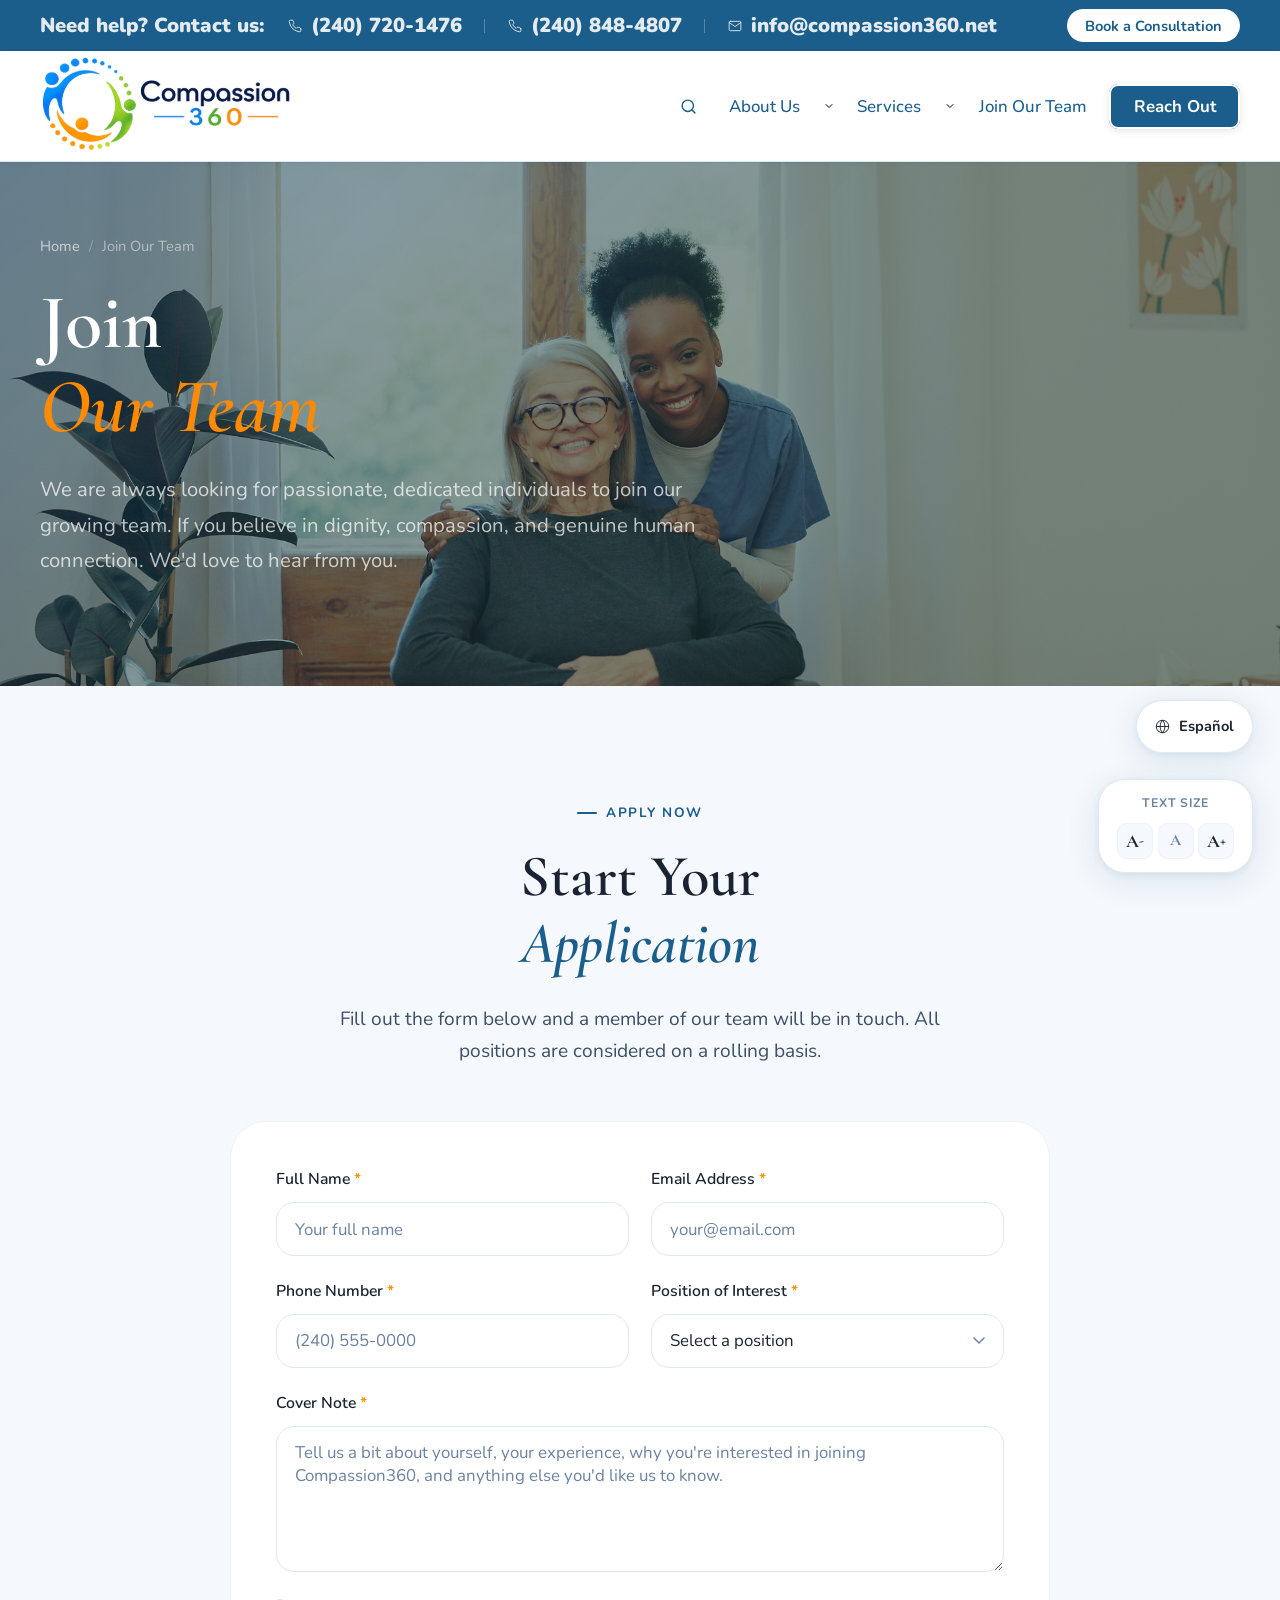
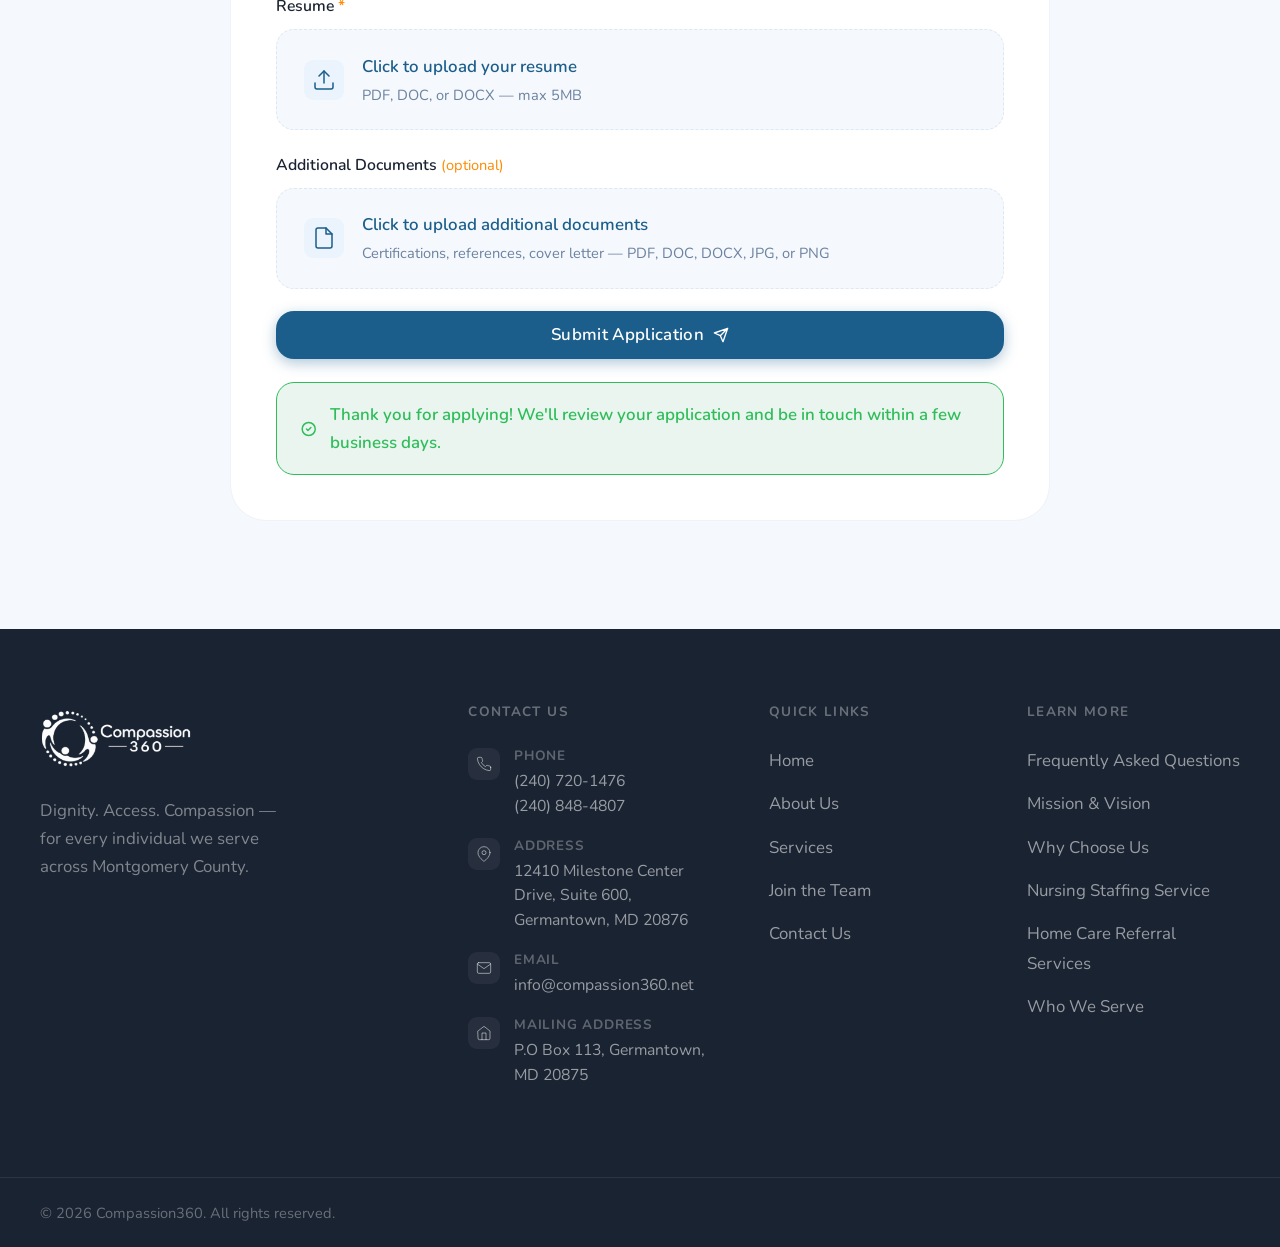
==== commit 4d817dd3: "feat: update "In-home Care Referral Services" to "Home Care Referral Services" across multiple pages" ====
--- a/careers.html
+++ b/careers.html
@@ -99,7 +99,7 @@
             </div>
             <ul class="nav-dropdown-menu" role="list">
               <li><a href="nursing.html" class="nav-dropdown-link">Nursing Staffing Service</a></li>
-              <li><a href="homecare.html" class="nav-dropdown-link">In-home Care Referral Services</a></li>
+              <li><a href="homecare.html" class="nav-dropdown-link">Home Care Referral Services</a></li>
             </ul>
           </li>
           <!-- <li><a href="#services" class="nav-link">Services</a></li> -->
@@ -404,7 +404,7 @@
           <li><a href="mission.html">Mission &amp; Vision</a></li>
           <li><a href="why-us.html">Why Choose Us</a></li>
           <li><a href="nursing.html">Nursing Staffing Service</a></li>
-          <li><a href="homecare.html">In-home Care Referral Services</a></li>
+          <li><a href="homecare.html">Home Care Referral Services</a></li>
           <li><a href="index.html#who-we-serve">Who We Serve</a></li>
           <!-- <li><a href="contact-us.html">Join Our Network</a></li> -->
         </ul>
--- a/style.css
+++ b/style.css
@@ -2633,6 +2633,7 @@
                 box-shadow var(--t-mid) var(--ease);
   }
   .faq-item:hover {
+    border-color: var(--c-green);
     box-shadow: var(--shadow-sm);
   }
   .faq-item.open {
